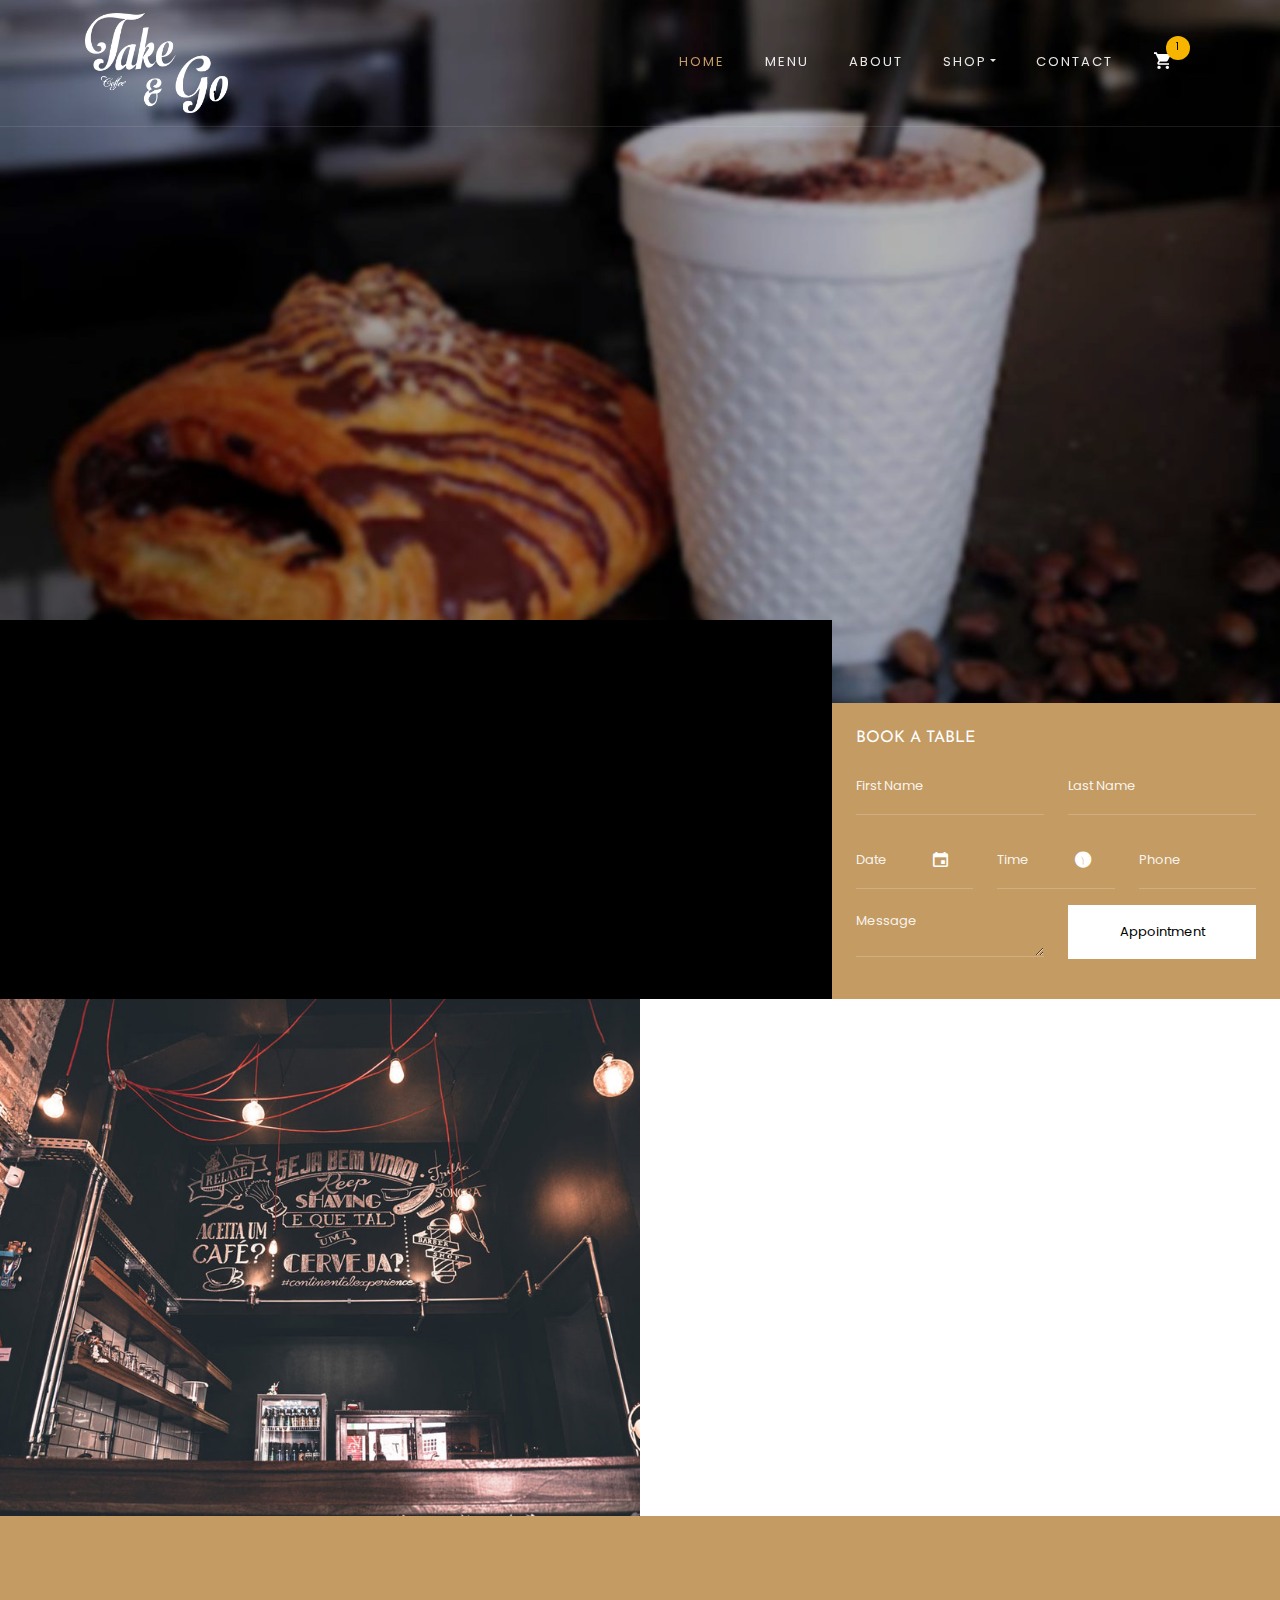
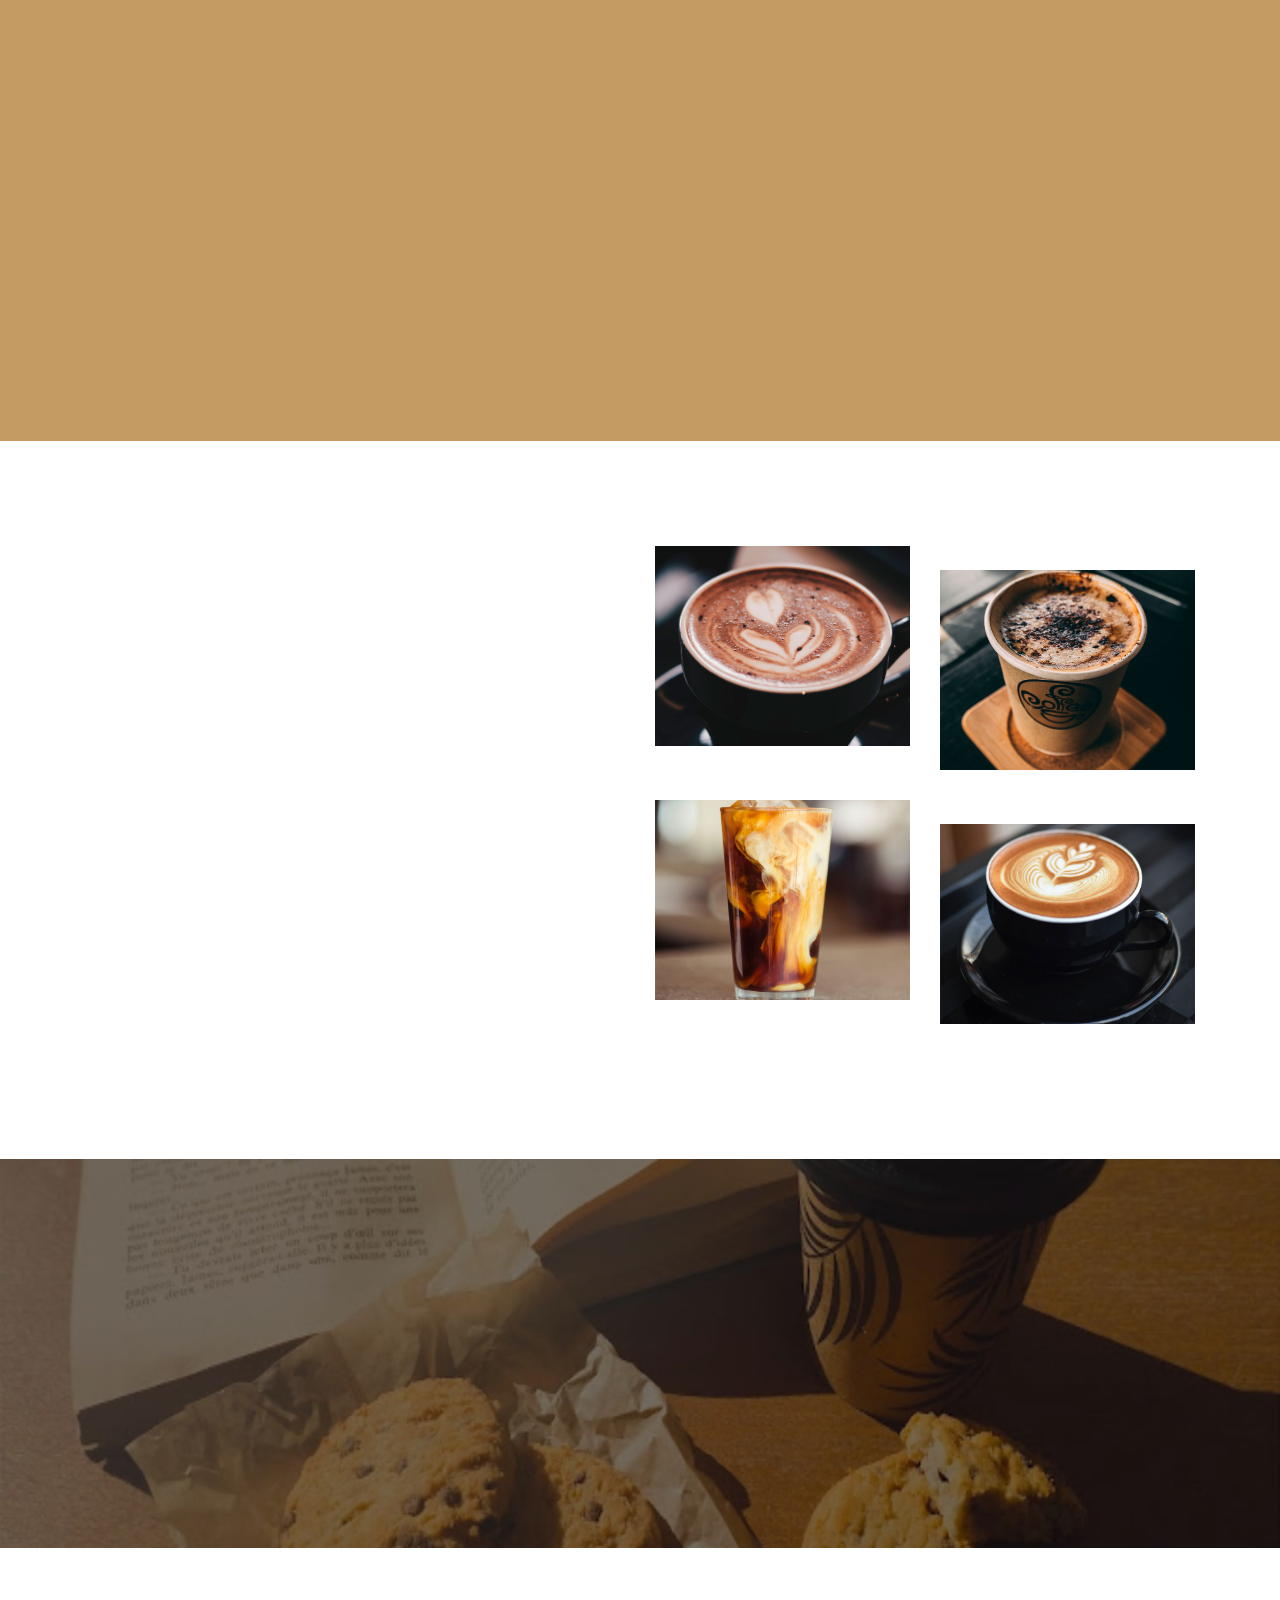
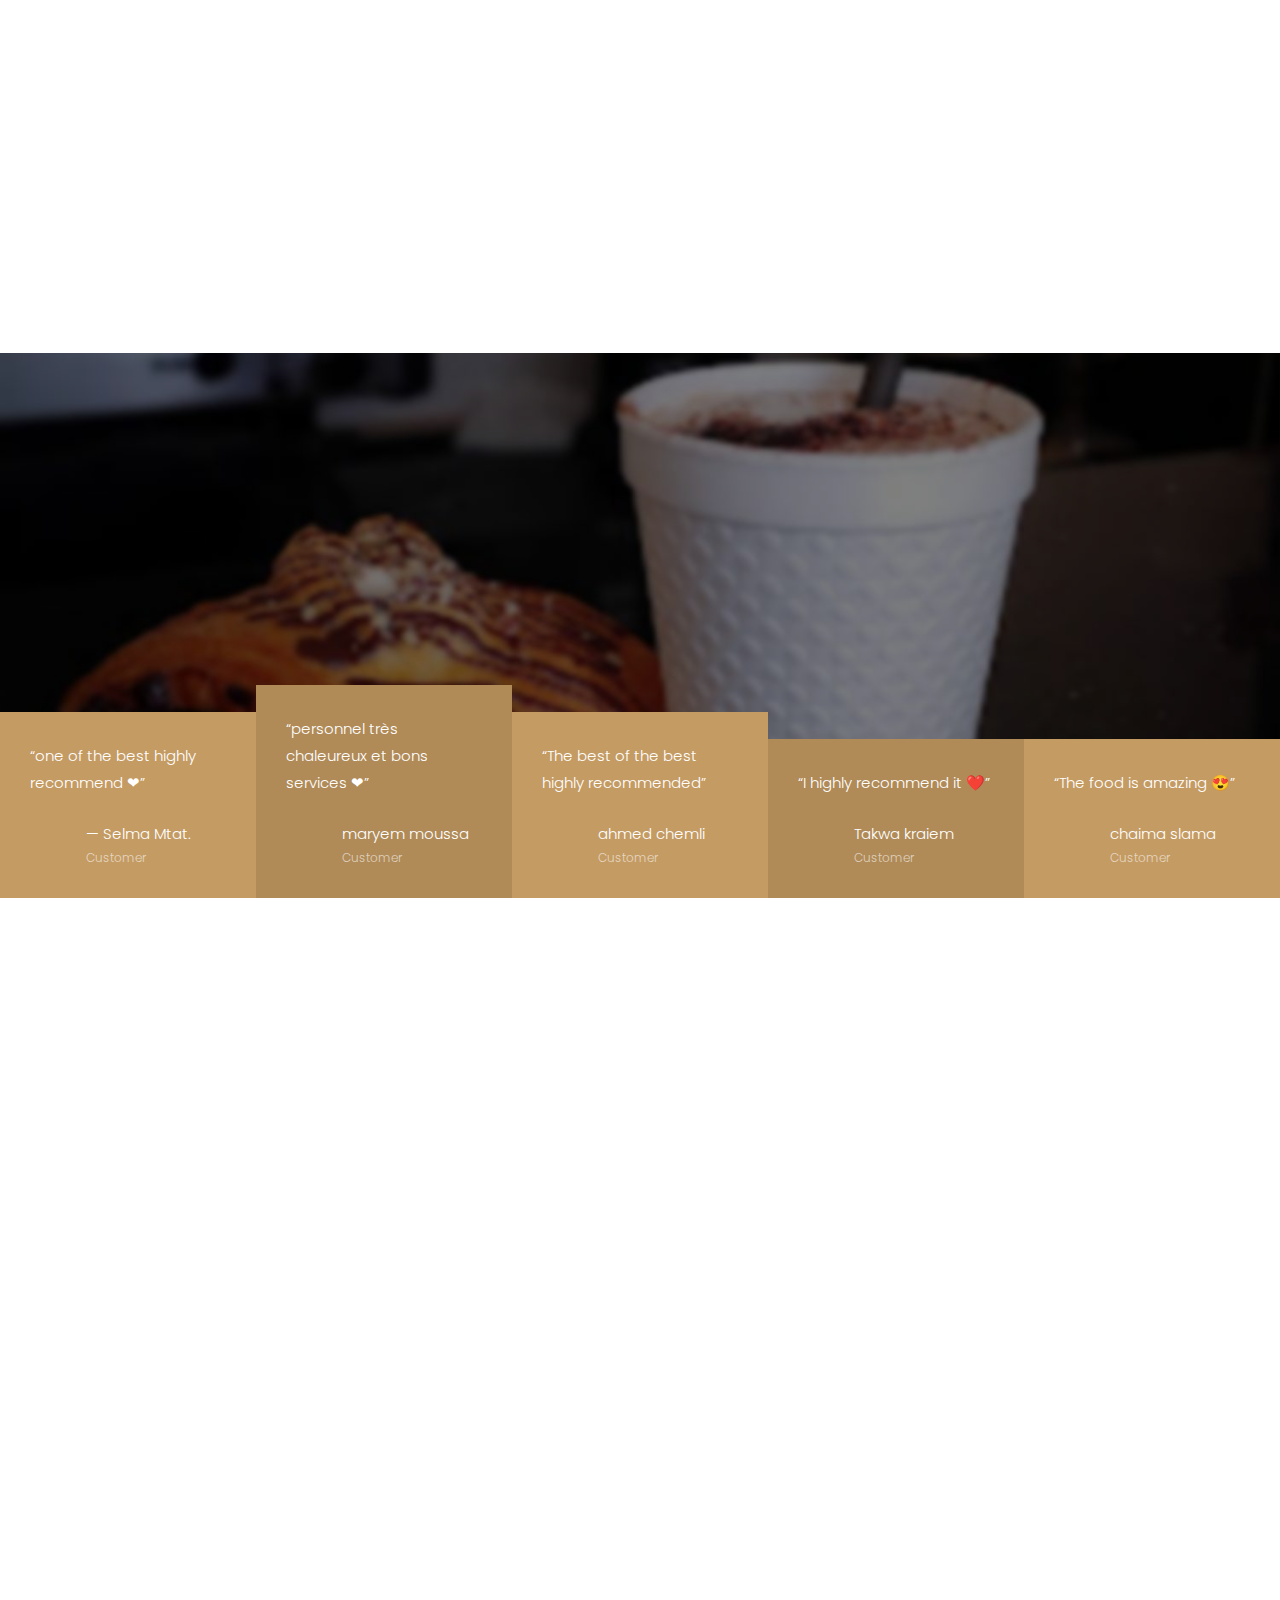
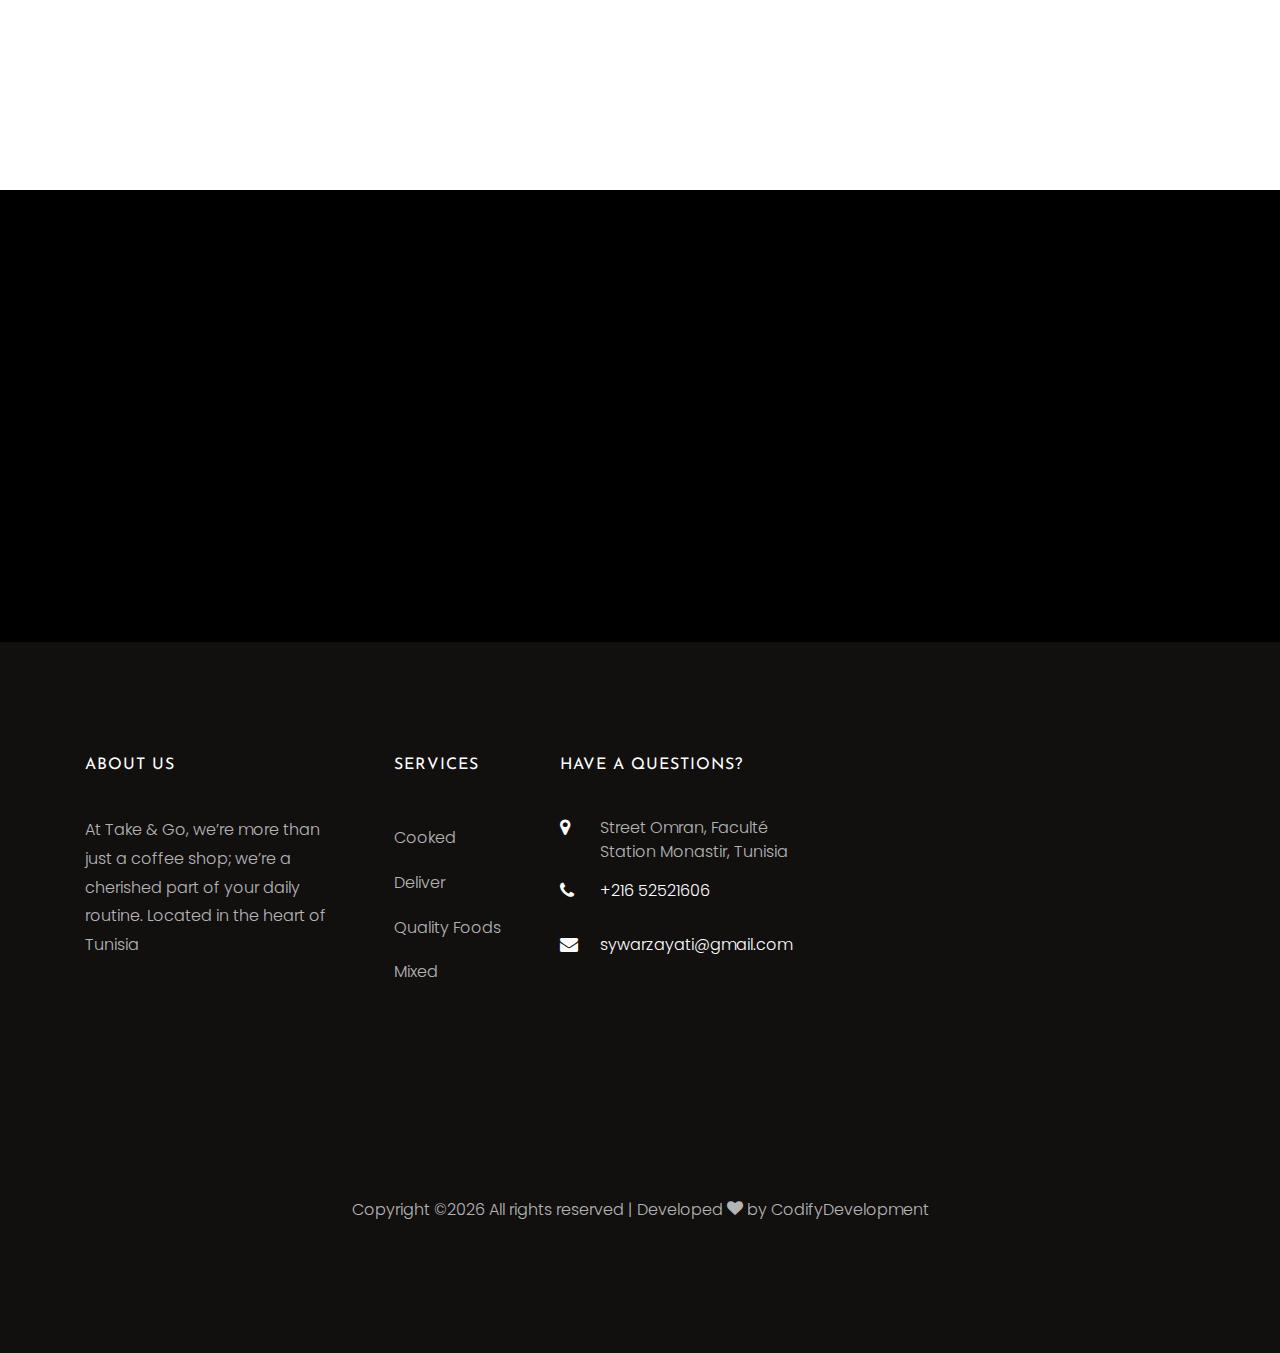
==== index.html @ bceebc06 "Update index.html" ====
<!DOCTYPE html>
<html lang="en">
  <head>
    <title>Take & Go</title>
    <meta charset="utf-8">
    <meta name="viewport" content="width=device-width, initial-scale=1, shrink-to-fit=no">
    
    <link href="https://fonts.googleapis.com/css?family=Poppins:300,400,500,600,700" rel="stylesheet">
    <link href="https://fonts.googleapis.com/css?family=Josefin+Sans:400,700" rel="stylesheet">
    <link href="https://fonts.googleapis.com/css?family=Great+Vibes" rel="stylesheet">

    <link rel="stylesheet" href="css/open-iconic-bootstrap.min.css">
    <link rel="stylesheet" href="css/animate.css">
    
    <link rel="stylesheet" href="css/owl.carousel.min.css">
    <link rel="stylesheet" href="css/owl.theme.default.min.css">
    <link rel="stylesheet" href="css/magnific-popup.css">

    <link rel="stylesheet" href="css/aos.css">

    <link rel="stylesheet" href="css/ionicons.min.css">

    <link rel="stylesheet" href="css/bootstrap-datepicker.css">
    <link rel="stylesheet" href="css/jquery.timepicker.css">

    
    <link rel="stylesheet" href="css/flaticon.css">
    <link rel="stylesheet" href="css/icomoon.css">
    <link rel="stylesheet" href="css/style.css">
  </head>
  <body>
  	<nav class="navbar navbar-expand-lg navbar-dark ftco_navbar bg-dark ftco-navbar-light" id="ftco-navbar">
	    <div class="container">
			<a class="navbar-brand" href="index.html">
				<img src="./images/logotranswhite.png" alt="" class="logo-img">
			</a>	
	      <button class="navbar-toggler" type="button" data-toggle="collapse" data-target="#ftco-nav" aria-controls="ftco-nav" aria-expanded="false" aria-label="Toggle navigation">
	        <span class="oi oi-menu"></span> Menu
	      </button>
	      <div class="collapse navbar-collapse" id="ftco-nav">
	        <ul class="navbar-nav ml-auto">
	          <li class="nav-item active"><a href="index.html" class="nav-link">Home</a></li>
	          <li class="nav-item"><a href="menu.html" class="nav-link">Menu</a></li>
	          <li class="nav-item"><a href="about.html" class="nav-link">About</a></li>
	          <li class="nav-item dropdown">
              <a class="nav-link dropdown-toggle" href="room.html" id="dropdown04" data-toggle="dropdown" aria-haspopup="true" aria-expanded="false">Shop</a>
              <div class="dropdown-menu" aria-labelledby="dropdown04">

              </div>
            </li>
	          <li class="nav-item"><a href="contact.html" class="nav-link">Contact</a></li>
	          <li class="nav-item cart"><a href="cart.html" class="nav-link"><span class="icon icon-shopping_cart"></span><span class="bag d-flex justify-content-center align-items-center"><small>1</small></span></a></li>
	        </ul>
	      </div>
		  </div>
	  </nav>
    <!-- END nav -->

    <section class="home-slider owl-carousel">
      <div class="slider-item" style="background-image: url(images/bg_1.jpg);">
      	<div class="overlay"></div>
        <div class="container">
          <div class="row slider-text justify-content-center align-items-center" data-scrollax-parent="true">

            <div class="col-md-8 col-sm-12 text-center ftco-animate">
            	<span class="subheading">Welcome</span>
              <h1 class="mb-4">The Best Coffee Testing Experience</h1>
              <p class="mb-4 mb-md-5">Welcome to Take & Go!

</p>
              <p><a href="#" class="btn btn-primary p-3 px-xl-4 py-xl-3">Order Now</a> <a href="/menu.html" class="btn btn-white btn-outline-white p-3 px-xl-4 py-xl-3">View Menu</a></p>
            </div>

          </div>
        </div>
      </div>

      <div class="slider-item" style="background-image: url(images/bg_2.jpg);">
      	<div class="overlay"></div>
        <div class="container">
          <div class="row slider-text justify-content-center align-items-center" data-scrollax-parent="true">

            <div class="col-md-8 col-sm-12 text-center ftco-animate">
            	<span class="subheading">Welcome</span>
              <h1 class="mb-4">Amazing Taste &amp; Beautiful Place</h1>
              <p class="mb-4 mb-md-5">Welcome to Take & Go!

</p>
<p><a href="#" class="btn btn-primary p-3 px-xl-4 py-xl-3">Order Now</a> <a href="/menu.html" class="btn btn-white btn-outline-white p-3 px-xl-4 py-xl-3">View Menu</a></p>
</div>

          </div>
        </div>
      </div>

      <div class="slider-item" style="background-image: url(images/bg_3.jpg);">
      	<div class="overlay"></div>
        <div class="container">
          <div class="row slider-text justify-content-center align-items-center" data-scrollax-parent="true">

            <div class="col-md-8 col-sm-12 text-center ftco-animate">
            	<span class="subheading">Welcome</span>
              <h1 class="mb-4">Creamy Hot and Ready to Serve</h1>
              <p class="mb-4 mb-md-5">Welcome to Take & Go!

</p>
<p><a href="#" class="btn btn-primary p-3 px-xl-4 py-xl-3">Order Now</a> <a href="/menu.html" class="btn btn-white btn-outline-white p-3 px-xl-4 py-xl-3">View Menu</a></p>
</div>

          </div>
        </div>
      </div>
    </section>

    <section class="ftco-intro">
    	<div class="container-wrap">
    		<div class="wrap d-md-flex align-items-xl-end">
	    		<div class="info">
	    			<div class="row no-gutters">
	    				<div class="col-md-4 d-flex ftco-animate">
	    					<div class="icon"><span class="icon-phone"></span></div>
	    					<div class="text">
	    						<h3>000 (216) 52521606</h3>
	    						<p>At Take & Go, we take pride in serving exceptional coffee crafted with care and precision. Our menu features a diverse range of coffee options, each designed to offer a unique and satisfying experience</p>
	    					</div>
	    				</div>
	    				<div class="col-md-4 d-flex ftco-animate">
	    					<div class="icon"><span class="icon-my_location"></span></div>
	    					<div class="text">
	    						<h3>Cité Omrane Monastir</h3>
	    						<p>	Street omran, Station Metro "Faculté", Monastir</p>
	    					</div>
	    				</div>
	    				<div class="col-md-4 d-flex ftco-animate">
	    					<div class="icon"><span class="icon-clock-o"></span></div>
	    					<div class="text">
	    						<h3>Open Monday-Friday</h3>
	    						<p>8:00am - 9:00pm</p>
	    					</div>
	    				</div>
	    			</div>
	    		</div>
	    		<div class="book p-4">
	    			<h3>Book a Table</h3>
	    			<form action="#" class="appointment-form">
	    				<div class="d-md-flex">
		    				<div class="form-group">
		    					<input type="text" class="form-control" placeholder="First Name">
		    				</div>
		    				<div class="form-group ml-md-4">
		    					<input type="text" class="form-control" placeholder="Last Name">
		    				</div>
	    				</div>
	    				<div class="d-md-flex">
		    				<div class="form-group">
		    					<div class="input-wrap">
		            		<div class="icon"><span class="ion-md-calendar"></span></div>
		            		<input type="text" class="form-control appointment_date" placeholder="Date">
	            		</div>
		    				</div>
		    				<div class="form-group ml-md-4">
		    					<div class="input-wrap">
		            		<div class="icon"><span class="ion-ios-clock"></span></div>
		            		<input type="text" class="form-control appointment_time" placeholder="Time">
	            		</div>
		    				</div>
		    				<div class="form-group ml-md-4">
		    					<input type="text" class="form-control" placeholder="Phone">
		    				</div>
	    				</div>
	    				<div class="d-md-flex">
	    					<div class="form-group">
		              <textarea name="" id="" cols="30" rows="2" class="form-control" placeholder="Message"></textarea>
		            </div>
		            <div class="form-group ml-md-4">
		              <input type="submit" value="Appointment" class="btn btn-white py-3 px-4">
		            </div>
	    				</div>
	    			</form>
	    		</div>
    		</div>
    	</div>
    </section>

    <section class="ftco-about d-md-flex">
    	<div class="one-half img" style="background-image: url(images/about.jpg);"></div>
    	<div class="one-half ftco-animate">
    		<div class="overlap">
	        <div class="heading-section ftco-animate ">
	        	<span class="subheading">Discover</span>
	          <h2 class="mb-4">Us</h2>
	        </div>
	        <div>
	  				<p>At Take & Go, we believe that great coffee should be accessible and convenient. Our passion for quality and community drives us to source the best beans and serve them with a smile. Come in and experience our friendly atmosphere and exceptional brews.</p>
	  			</div>
  			</div>
    	</div>
    </section>

    <section class="ftco-section ftco-services">
    	<div class="container">
    		<div class="row">
          <div class="col-md-4 ftco-animate">
            <div class="media d-block text-center block-6 services">
              <div class="icon d-flex justify-content-center align-items-center mb-5">
              	<span class="flaticon-choices"></span>
              </div>
              <div class="media-body">
                <h3 class="heading">Easy to Order</h3>
                <p>Even the all-powerful Pointing has no control about the blind texts it is an almost unorthographic.</p>
              </div>
            </div>      
          </div>
          <div class="col-md-4 ftco-animate">
            <div class="media d-block text-center block-6 services">
              <div class="icon d-flex justify-content-center align-items-center mb-5">
              	<span class="flaticon-delivery-truck"></span>
              </div>
              <div class="media-body">
                <h3 class="heading">Fastest Delivery</h3>
                <p>Even the all-powerful Pointing has no control about the blind texts it is an almost unorthographic.</p>
              </div>
            </div>      
          </div>
          <div class="col-md-4 ftco-animate">
            <div class="media d-block text-center block-6 services">
              <div class="icon d-flex justify-content-center align-items-center mb-5">
              	<span class="flaticon-coffee-bean"></span></div>
              <div class="media-body">
                <h3 class="heading">Quality Coffee</h3>
                <p>Even the all-powerful Pointing has no control about the blind texts it is an almost unorthographic.</p>
              </div>
            </div>    
          </div>
        </div>
    	</div>
    </section>

    <section class="ftco-section">
    	<div class="container">
    		<div class="row align-items-center">
    			<div class="col-md-6 pr-md-5">
    				<div class="heading-section text-md-right ftco-animate">
	          	<span class="subheading">Discover</span>
	            <h2 class="mb-4">Our Menu</h2>
	            <p class="mb-4">At Take & Go, we’re more than just a coffee shop; we’re a cherished part of your daily routine. Located in the heart of Tunisia


 Separated they live in Bookmarksgrove right at the coast of the Semantics, a large language ocean.</p>
	            <p><a href="/menu.html" class="btn btn-primary btn-outline-primary px-4 py-3">View Full Menu</a></p>
	          </div>
    			</div>
    			<div class="col-md-6">
    				<div class="row">
    					<div class="col-md-6">
    						<div class="menu-entry">
		    					<a href="#" class="img" style="background-image: url(images/menu-1.jpg);"></a>
		    				</div>
    					</div>
    					<div class="col-md-6">
    						<div class="menu-entry mt-lg-4">
		    					<a href="#" class="img" style="background-image: url(images/menu-2.jpg);"></a>
		    				</div>
    					</div>
    					<div class="col-md-6">
    						<div class="menu-entry">
		    					<a href="#" class="img" style="background-image: url(images/menu-3.jpg);"></a>
		    				</div>
    					</div>
    					<div class="col-md-6">
    						<div class="menu-entry mt-lg-4">
		    					<a href="#" class="img" style="background-image: url(images/menu-4.jpg);"></a>
		    				</div>
    					</div>
    				</div>
    			</div>
    		</div>
    	</div>
    </section>

    <section class="ftco-counter ftco-bg-dark img" id="section-counter" style="background-image: url(images/bg_2.jpg);" data-stellar-background-ratio="0.5">
			<div class="overlay"></div>
      <div class="container">
        <div class="row justify-content-center">
        	<div class="col-md-10">
        		<div class="row">
		          <div class="col-md-6 col-lg-3 d-flex justify-content-center counter-wrap ftco-animate">
		            <div class="block-18 text-center">
		              <div class="text">
		              </div>
		            </div>
		          </div>
		          <div class="col-md-6 col-lg-3 d-flex justify-content-center counter-wrap ftco-animate">
		            <div class="block-18 text-center">
		              <div class="text">
		              	<div class="icon"><span class="flaticon-coffee-cup"></span></div>
		              	<strong class="number" data-number="60">0</strong>
		              	<span>Seconds To Get a Coffee</span>
		              </div>
		            </div>
		          </div>
		          <div class="col-md-6 col-lg-3 d-flex justify-content-center counter-wrap ftco-animate">
		            <div class="block-18 text-center">
		              <div class="text">
		              	<div class="icon"><span class="flaticon-coffee-cup"></span></div>
		              	<strong class="number" data-number="10567">0</strong>
		              	<span>Happy Customer</span>
		              </div>
		            </div>
		          </div>
		          <div class="col-md-6 col-lg-3 d-flex justify-content-center counter-wrap ftco-animate">
		            <div class="block-18 text-center">
		              <div class="text">
		              	<div class="icon"><span class="flaticon-coffee-cup"></span></div>
		              	<strong class="number" data-number="3">0</strong>
		              	<span>Staff</span>
		              </div>
		            </div>
		          </div>
		        </div>
		      </div>
        </div>
      </div>
    </section>

    <section class="ftco-gallery">
    	<div class="container-wrap">
    		<div class="row no-gutters">
					<div class="col-md-3 ftco-animate">
						<a href="gallery.html" class="gallery img d-flex align-items-center" style="background-image: url(images/gallery-1.jpg);">
							<div class="icon mb-4 d-flex align-items-center justify-content-center">
    						<span class="icon-search"></span>
    					</div>
						</a>
					</div>
					<div class="col-md-3 ftco-animate">
						<a href="gallery.html" class="gallery img d-flex align-items-center" style="background-image: url(images/gallery-2.jpg);">
							<div class="icon mb-4 d-flex align-items-center justify-content-center">
    						<span class="icon-search"></span>
    					</div>
						</a>
					</div>
					<div class="col-md-3 ftco-animate">
						<a href="gallery.html" class="gallery img d-flex align-items-center" style="background-image: url(images/gallery-3.jpg);">
							<div class="icon mb-4 d-flex align-items-center justify-content-center">
    						<span class="icon-search"></span>
    					</div>
						</a>
					</div>
					<div class="col-md-3 ftco-animate">
						<a href="gallery.html" class="gallery img d-flex align-items-center" style="background-image: url(images/gallery-4.jpg);">
							<div class="icon mb-4 d-flex align-items-center justify-content-center">
    						<span class="icon-search"></span>
    					</div>
						</a>
					</div>
        </div>
    	</div>
    </section>

		<section class="ftco-menu">

	<section class="ftco-section img" id="ftco-testimony" style="background-image: url(images/bg_1.jpg);"  data-stellar-background-ratio="0.5">
    	<div class="overlay"></div>
	    <div class="container">
	      <div class="row justify-content-center mb-5">
	        <div class="col-md-7 heading-section text-center ftco-animate">
	        	<span class="subheading">Testimony</span>
	          <h2 class="mb-4">Customers Says</h2>
	          <p>The coffee at Take & Go is exceptional! Each cup is perfectly brewed, and the staff is always welcoming. It’s my go-to spot for a caffeine fix!</p>
	        </div>
	      </div>
	    </div>
	    <div class="container-wrap">
	      <div class="row d-flex no-gutters">
	        <div class="col-lg align-self-sm-end">
	          <div class="testimony">
	             <blockquote>
	                <p>&ldquo;one of the best highly recommend ❤&rdquo;</p>
	              </blockquote>
	              <div class="author d-flex mt-4">
	                <div class="image mr-3 align-self-center">
	                  <img src="https://lh3.googleusercontent.com/a-/ALV-UjVOvsaEKnR-rPVZDVL4Ou2WY8kCwM6GanSGfwqcV1qsby0rh5Gtpw=w60-h60-p-rp-mo-br100" alt="">
	                </div>
	                <div class="name align-self-center">— Selma Mtat.<span class="position">Customer</span></div>
	              </div>
	          </div>
	        </div>
	        <div class="col-lg align-self-sm-end">
	          <div class="testimony overlay">
	             <blockquote>
	                <p>&ldquo;personnel très chaleureux et bons services ❤&rdquo;</p>
	              </blockquote>
	              <div class="author d-flex mt-4">
	                <div class="image mr-3 align-self-center">
	                  <img src="https://lh3.googleusercontent.com/a-/ALV-UjUK2YAyBLKqlzKz-MDIDzJsCss97Nzesb4JNiF2NYLfkRSV7rL4=w60-h60-p-rp-mo-br100" alt="">
	                </div>
	                <div class="name align-self-center">maryem moussa <span class="position">Customer</span></div>
	              </div>
	          </div>
	        </div>
	        <div class="col-lg align-self-sm-end">
	          <div class="testimony">
	             <blockquote>
	                <p>&ldquo;The best of the best highly recommended&rdquo;</p>
	              </blockquote>
	              <div class="author d-flex mt-4">
	                <div class="image mr-3 align-self-center">
	                  <img src="https://lh3.googleusercontent.com/a-/ALV-UjV4XYna0L-zemyAXrPA8pcFOrRibcla25ZNG0Tk2dyM1Vb6Y3k=w60-h60-p-rp-mo-br100" alt="">
	                </div>
	                <div class="name align-self-center">ahmed chemli<span class="position">Customer</span></div>
	              </div>
	          </div>
	        </div>
	        <div class="col-lg align-self-sm-end">
	          <div class="testimony overlay">
	             <blockquote>
	                <p>&ldquo;I highly recommend it ❤️&rdquo;</p>
	              </blockquote>
	              <div class="author d-flex mt-4">
	                <div class="image mr-3 align-self-center">
	                  <img src="https://lh3.googleusercontent.com/a-/ALV-UjX-1DSHTTGXtCH1rcNtGO2Xg0oEE6U3tSUKeAdx8LkMgXoYvC2W=w60-h60-p-rp-mo-br100" alt="">
	                </div>
	                <div class="name align-self-center">Takwa kraiem <span class="position">Customer</span></div>
	              </div>
	          </div>
	        </div>
	        <div class="col-lg align-self-sm-end">
	          <div class="testimony">
	            <blockquote>
	              <p>&ldquo;The food is amazing 😍&rdquo;</p>
	            </blockquote>
	            <div class="author d-flex mt-4">
	              <div class="image mr-3 align-self-center">
	                <img src="https://lh3.googleusercontent.com/a-/ALV-UjV9XXTg5dv4AvuJqJxwUIFEwc4Pfyr7_bODBEUj1VHX8Rl91qcs=s64-c-rp-mo-br100" alt="">
	              </div>
	              <div class="name align-self-center">chaima slama<span class="position">Customer</span></div>
	            </div>
	          </div>
	        </div>
	      </div>
	    </div>
	  </section>

    <section class="ftco-section">
      <div class="container">
        <div class="row justify-content-center mb-5 pb-3">
          <div class="col-md-7 heading-section ftco-animate text-center">
            <h2 class="mb-4">Recent from blog</h2>
            <p>At Take & Go, we’re more than just a coffee shop; we’re a cherished part of your daily routine. Located in the heart of Tunisia


</p>
          </div>
        </div>
        <div class="row d-flex">
          <div class="col-md-4 d-flex ftco-animate">
          	<div class="blog-entry align-self-stretch">
              <a href="blog-single.html" class="block-20" style="background-image: url('images/image_1.jpg');">
              </a>
              <div class="text py-4 d-block">
              	<div class="meta">
                  <div><a href="#">Sept 10, 2018</a></div>
                  <div><a href="#">Admin</a></div>
                  <div><a href="#" class="meta-chat"><span class="icon-chat"></span> 3</a></div>
                </div>
                <h3 class="heading mt-2"><a href="#">The Delicious Pizza</a></h3>
                <p>Welcome to Take & Go!

</p>
              </div>
            </div>
          </div>
          <div class="col-md-4 d-flex ftco-animate">
          	<div class="blog-entry align-self-stretch">
              <a href="blog-single.html" class="block-20" style="background-image: url('images/image_2.jpg');">
              </a>
              <div class="text py-4 d-block">
              	<div class="meta">
                  <div><a href="#">Sept 10, 2018</a></div>
                  <div><a href="#">Admin</a></div>
                  <div><a href="#" class="meta-chat"><span class="icon-chat"></span> 3</a></div>
                </div>
                <h3 class="heading mt-2"><a href="#">The Delicious Pizza</a></h3>
                <p>Welcome to Take & Go!

</p>
              </div>
            </div>
          </div>
          <div class="col-md-4 d-flex ftco-animate">
          	<div class="blog-entry align-self-stretch">
              <a href="blog-single.html" class="block-20" style="background-image: url('images/image_3.jpg');">
              </a>
              <div class="text py-4 d-block">
              	<div class="meta">
                  <div><a href="#">Sept 10, 2018</a></div>
                  <div><a href="#">Admin</a></div>
                  <div><a href="#" class="meta-chat"><span class="icon-chat"></span> 3</a></div>
                </div>
                <h3 class="heading mt-2"><a href="#">The Delicious Pizza</a></h3>
                <p>Welcome to Take & Go!

</p>
              </div>
            </div>
          </div>
        </div>
      </div>
    </section>

		
		<section class="ftco-appointment">
			<div class="overlay"></div>
    	<div class="container-wrap">
    		<div class="row no-gutters d-md-flex align-items-center">
    			<div class="col-md-6 d-flex align-self-stretch">
    				<div id="map"></div>
    			</div>
	    		<div class="col-md-6 appointment ftco-animate">
	    			<h3 class="mb-3">Book a Table</h3>
	    			<form action="#" class="appointment-form">
	    				<div class="d-md-flex">
		    				<div class="form-group">
		    					<input type="text" class="form-control" placeholder="First Name">
		    				</div>
		    				<div class="form-group ml-md-4">
		    					<input type="text" class="form-control" placeholder="Last Name">
		    				</div>
	    				</div>
	    				<div class="d-md-flex">
		    				<div class="form-group">
		    					<div class="input-wrap">
		            		<div class="icon"><span class="ion-md-calendar"></span></div>
		            		<input type="text" class="form-control appointment_date" placeholder="Date">
	            		</div>
		    				</div>
		    				<div class="form-group ml-md-4">
		    					<div class="input-wrap">
		            		<div class="icon"><span class="ion-ios-clock"></span></div>
		            		<input type="text" class="form-control appointment_time" placeholder="Time">
	            		</div>
		    				</div>
		    				<div class="form-group ml-md-4">
		    					<input type="text" class="form-control" placeholder="Phone">
		    				</div>
	    				</div>
	    				<div class="d-md-flex">
	    					<div class="form-group">
		              <textarea name="" id="" cols="30" rows="2" class="form-control" placeholder="Message"></textarea>
		            </div>
		            <div class="form-group ml-md-4">
		              <input type="submit" value="Appointment" class="btn btn-primary py-3 px-4">
		            </div>
	    				</div>
	    			</form>
	    		</div>    			
    		</div>
    	</div>
    </section>

    <footer class="ftco-footer ftco-section img">
    	<div class="overlay"></div>
      <div class="container">
        <div class="row mb-5">
          <div class="col-lg-3 col-md-6 mb-5 mb-md-5">
            <div class="ftco-footer-widget mb-4">
              <h2 class="ftco-heading-2">About Us</h2>
              <p>At Take & Go, we’re more than just a coffee shop; we’re a cherished part of your daily routine. Located in the heart of Tunisia


</p>
              <ul class="ftco-footer-social list-unstyled float-md-left float-lft mt-5">
                <li class="ftco-animate"><a href="#"><span class="icon-twitter"></span></a></li>
                <li class="ftco-animate"><a href="#"><span class="icon-facebook"></span></a></li>
                <li class="ftco-animate"><a href="#"><span class="icon-instagram"></span></a></li>
              </ul>
            </div>
          </div>
          <div class="col-lg-2 col-md-6 mb-5 mb-md-5">
             <div class="ftco-footer-widget mb-4 ml-md-4">
              <h2 class="ftco-heading-2">Services</h2>
              <ul class="list-unstyled">
                <li><a href="#" class="py-2 d-block">Cooked</a></li>
                <li><a href="#" class="py-2 d-block">Deliver</a></li>
                <li><a href="#" class="py-2 d-block">Quality Foods</a></li>
                <li><a href="#" class="py-2 d-block">Mixed</a></li>
              </ul>
            </div>
          </div>
          <div class="col-lg-3 col-md-6 mb-5 mb-md-5">
            <div class="ftco-footer-widget mb-4">
            	<h2 class="ftco-heading-2">Have a Questions?</h2>
            	<div class="block-23 mb-3">
	              <ul>
	                <li><span class="icon icon-map-marker"></span><span class="text">Street Omran, Faculté Station Monastir, Tunisia</span></li>
	                <li><a href="#"><span class="icon icon-phone"></span><span class="text">+216 52521606</span></a></li>
	                <li><a href="#"><span class="icon icon-envelope"></span><span class="text">sywarzayati@gmail.com</span></a></li>
	              </ul>
	            </div>
            </div>
          </div>
        </div>
        <div class="row">
          <div class="col-md-12 text-center">

            <p><!-- Link back to Colorlib can't be removed. Template is licensed under CC BY 3.0. -->
  Copyright &copy;<script>document.write(new Date().getFullYear());</script> All rights reserved | Developed <i class="icon-heart" aria-hidden="true"></i> by <a href="https://codify.flesk.tn" target="_blank">CodifyDevelopment</a>
  <!-- Link back to Colorlib can't be removed. Template is licensed under CC BY 3.0. --></p>
          </div>
        </div>
      </div>
    </footer>
    
  

  <!-- loader -->
  <div id="ftco-loader" class="show fullscreen"><svg class="circular" width="48px" height="48px"><circle class="path-bg" cx="24" cy="24" r="22" fill="none" stroke-width="4" stroke="#eeeeee"/><circle class="path" cx="24" cy="24" r="22" fill="none" stroke-width="4" stroke-miterlimit="10" stroke="#F96D00"/></svg></div>


  <script src="js/jquery.min.js"></script>
  <script src="js/jquery-migrate-3.0.1.min.js"></script>
  <script src="js/popper.min.js"></script>
  <script src="js/bootstrap.min.js"></script>
  <script src="js/jquery.easing.1.3.js"></script>
  <script src="js/jquery.waypoints.min.js"></script>
  <script src="js/jquery.stellar.min.js"></script>
  <script src="js/owl.carousel.min.js"></script>
  <script src="js/jquery.magnific-popup.min.js"></script>
  <script src="js/aos.js"></script>
  <script src="js/jquery.animateNumber.min.js"></script>
  <script src="js/bootstrap-datepicker.js"></script>
  <script src="js/jquery.timepicker.min.js"></script>
  <script src="js/scrollax.min.js"></script>
  <script src="https://maps.googleapis.com/maps/api/js?key=AIzaSyBVWaKrjvy3MaE7SQ74_uJiULgl1JY0H2s&sensor=false"></script>
  <script src="js/google-map.js"></script>
  <script src="js/main.js"></script>
    
  </body>
</html>
---- css/flaticon.css ----
/*
  	Flaticon icon font: Flaticon
  	Creation date: 27/09/2018 06:27
  	*/
  	
@font-face {
  font-family: "Flaticon";
  src: url("../fonts/flaticon/font/Flaticon.eot");
  src: url("../fonts/flaticon/font/Flaticon.eot?#iefix") format("embedded-opentype"),
       url("../fonts/flaticon/font/Flaticon.woff") format("woff"),
       url("../fonts/flaticon/font/Flaticon.ttf") format("truetype"),
       url("../fonts/flaticon/font/Flaticon.svg#Flaticon") format("svg");
  font-weight: normal;
  font-style: normal;
}

@media screen and (-webkit-min-device-pixel-ratio:0) {
  @font-face {
    font-family: "Flaticon";
    src: url("../fonts/flaticon/font/Flaticon.svg#Flaticon") format("svg");
  }
}

[class^="flaticon-"]:before, [class*=" flaticon-"]:before,
[class^="flaticon-"]:after, [class*=" flaticon-"]:after {   
  font-family: Flaticon;
  font-style: normal;
  font-weight: normal;
  font-variant: normal;
  text-transform: none;
  line-height: 1;

  /* Better Font Rendering =========== */
  -webkit-font-smoothing: antialiased;
  -moz-osx-font-smoothing: grayscale;
}

.flaticon-coffee-cup:before { content: "\f100"; }
.flaticon-choices:before { content: "\f101"; }
.flaticon-coffee-bean:before { content: "\f102"; }
.flaticon-delivery-truck:before { content: "\f103"; }
---- css/icomoon.css ----
@font-face {
  font-family: 'icomoon';
  src:  url('../fonts/icomoon/icomoon.eot?6tt51o');
  src:  url('../fonts/icomoon/icomoon.eot?6tt51o#iefix') format('embedded-opentype'),
    url('../fonts/icomoon/icomoon.ttf?6tt51o') format('truetype'),
    url('../fonts/icomoon/icomoon.woff?6tt51o') format('woff'),
    url('../fonts/icomoon/icomoon.svg?6tt51o#icomoon') format('svg');
  font-weight: normal;
  font-style: normal;
}

[class^="icon-"], [class*=" icon-"] {
  /* use !important to prevent issues with browser extensions that change fonts */
  font-family: 'icomoon' !important;
  speak: none;
  font-style: normal;
  font-weight: normal;
  font-variant: normal;
  text-transform: none;
  line-height: 1;

  /* Better Font Rendering =========== */
  -webkit-font-smoothing: antialiased;
  -moz-osx-font-smoothing: grayscale;
}

.icon-asterisk:before {
  content: "\f069";
}
.icon-plus:before {
  content: "\f067";
}
.icon-question:before {
  content: "\f128";
}
.icon-minus:before {
  content: "\f068";
}
.icon-glass:before {
  content: "\f000";
}
.icon-music:before {
  content: "\f001";
}
.icon-search:before {
  content: "\f002";
}
.icon-envelope-o:before {
  content: "\f003";
}
.icon-heart:before {
  content: "\f004";
}
.icon-star:before {
  content: "\f005";
}
.icon-star-o:before {
  content: "\f006";
}
.icon-user:before {
  content: "\f007";
}
.icon-film:before {
  content: "\f008";
}
.icon-th-large:before {
  content: "\f009";
}
.icon-th:before {
  content: "\f00a";
}
.icon-th-list:before {
  content: "\f00b";
}
.icon-check:before {
  content: "\f00c";
}
.icon-close:before {
  content: "\f00d";
}
.icon-remove:before {
  content: "\f00d";
}
.icon-times:before {
  content: "\f00d";
}
.icon-search-plus:before {
  content: "\f00e";
}
.icon-search-minus:before {
  content: "\f010";
}
.icon-power-off:before {
  content: "\f011";
}
.icon-signal:before {
  content: "\f012";
}
.icon-cog:before {
  content: "\f013";
}
.icon-gear:before {
  content: "\f013";
}
.icon-trash-o:before {
  content: "\f014";
}
.icon-home:before {
  content: "\f015";
}
.icon-file-o:before {
  content: "\f016";
}
.icon-clock-o:before {
  content: "\f017";
}
.icon-road:before {
  content: "\f018";
}
.icon-download:before {
  content: "\f019";
}
.icon-arrow-circle-o-down:before {
  content: "\f01a";
}
.icon-arrow-circle-o-up:before {
  content: "\f01b";
}
.icon-inbox:before {
  content: "\f01c";
}
.icon-play-circle-o:before {
  content: "\f01d";
}
.icon-repeat:before {
  content: "\f01e";
}
.icon-rotate-right:before {
  content: "\f01e";
}
.icon-refresh:before {
  content: "\f021";
}
.icon-list-alt:before {
  content: "\f022";
}
.icon-lock:before {
  content: "\f023";
}
.icon-flag:before {
  content: "\f024";
}
.icon-headphones:before {
  content: "\f025";
}
.icon-volume-off:before {
  content: "\f026";
}
.icon-volume-down:before {
  content: "\f027";
}
.icon-volume-up:before {
  content: "\f028";
}
.icon-qrcode:before {
  content: "\f029";
}
.icon-barcode:before {
  content: "\f02a";
}
.icon-tag:before {
  content: "\f02b";
}
.icon-tags:before {
  content: "\f02c";
}
.icon-book:before {
  content: "\f02d";
}
.icon-bookmark:before {
  content: "\f02e";
}
.icon-print:before {
  content: "\f02f";
}
.icon-camera:before {
  content: "\f030";
}
.icon-font:before {
  content: "\f031";
}
.icon-bold:before {
  content: "\f032";
}
.icon-italic:before {
  content: "\f033";
}
.icon-text-height:before {
  content: "\f034";
}
.icon-text-width:before {
  content: "\f035";
}
.icon-align-left:before {
  content: "\f036";
}
.icon-align-center:before {
  content: "\f037";
}
.icon-align-right:before {
  content: "\f038";
}
.icon-align-justify:before {
  content: "\f039";
}
.icon-list:before {
  content: "\f03a";
}
.icon-dedent:before {
  content: "\f03b";
}
.icon-outdent:before {
  content: "\f03b";
}
.icon-indent:before {
  content: "\f03c";
}
.icon-video-camera:before {
  content: "\f03d";
}
.icon-image:before {
  content: "\f03e";
}
.icon-photo:before {
  content: "\f03e";
}
.icon-picture-o:before {
  content: "\f03e";
}
.icon-pencil:before {
  content: "\f040";
}
.icon-map-marker:before {
  content: "\f041";
}
.icon-adjust:before {
  content: "\f042";
}
.icon-tint:before {
  content: "\f043";
}
.icon-edit:before {
  content: "\f044";
}
.icon-pencil-square-o:before {
  content: "\f044";
}
.icon-share-square-o:before {
  content: "\f045";
}
.icon-check-square-o:before {
  content: "\f046";
}
.icon-arrows:before {
  content: "\f047";
}
.icon-step-backward:before {
  content: "\f048";
}
.icon-fast-backward:before {
  content: "\f049";
}
.icon-backward:before {
  content: "\f04a";
}
.icon-play:before {
  content: "\f04b";
}
.icon-pause:before {
  content: "\f04c";
}
.icon-stop:before {
  content: "\f04d";
}
.icon-forward:before {
  content: "\f04e";
}
.icon-fast-forward:before {
  content: "\f050";
}
.icon-step-forward:before {
  content: "\f051";
}
.icon-eject:before {
  content: "\f052";
}
.icon-chevron-left:before {
  content: "\f053";
}
.icon-chevron-right:before {
  content: "\f054";
}
.icon-plus-circle:before {
  content: "\f055";
}
.icon-minus-circle:before {
  content: "\f056";
}
.icon-times-circle:before {
  content: "\f057";
}
.icon-check-circle:before {
  content: "\f058";
}
.icon-question-circle:before {
  content: "\f059";
}
.icon-info-circle:before {
  content: "\f05a";
}
.icon-crosshairs:before {
  content: "\f05b";
}
.icon-times-circle-o:before {
  content: "\f05c";
}
.icon-check-circle-o:before {
  content: "\f05d";
}
.icon-ban:before {
  content: "\f05e";
}
.icon-arrow-left:before {
  content: "\f060";
}
.icon-arrow-right:before {
  content: "\f061";
}
.icon-arrow-up:before {
  content: "\f062";
}
.icon-arrow-down:before {
  content: "\f063";
}
.icon-mail-forward:before {
  content: "\f064";
}
.icon-share:before {
  content: "\f064";
}
.icon-expand:before {
  content: "\f065";
}
.icon-compress:before {
  content: "\f066";
}
.icon-exclamation-circle:before {
  content: "\f06a";
}
.icon-gift:before {
  content: "\f06b";
}
.icon-leaf:before {
  content: "\f06c";
}
.icon-fire:before {
  content: "\f06d";
}
.icon-eye:before {
  content: "\f06e";
}
.icon-eye-slash:before {
  content: "\f070";
}
.icon-exclamation-triangle:before {
  content: "\f071";
}
.icon-warning:before {
  content: "\f071";
}
.icon-plane:before {
  content: "\f072";
}
.icon-calendar:before {
  content: "\f073";
}
.icon-random:before {
  content: "\f074";
}
.icon-comment:before {
  content: "\f075";
}
.icon-magnet:before {
  content: "\f076";
}
.icon-chevron-up:before {
  content: "\f077";
}
.icon-chevron-down:before {
  content: "\f078";
}
.icon-retweet:before {
  content: "\f079";
}
.icon-shopping-cart:before {
  content: "\f07a";
}
.icon-folder:before {
  content: "\f07b";
}
.icon-folder-open:before {
  content: "\f07c";
}
.icon-arrows-v:before {
  content: "\f07d";
}
.icon-arrows-h:before {
  content: "\f07e";
}
.icon-bar-chart:before {
  content: "\f080";
}
.icon-bar-chart-o:before {
  content: "\f080";
}
.icon-twitter-square:before {
  content: "\f081";
}
.icon-facebook-square:before {
  content: "\f082";
}
.icon-camera-retro:before {
  content: "\f083";
}
.icon-key:before {
  content: "\f084";
}
.icon-cogs:before {
  content: "\f085";
}
.icon-gears:before {
  content: "\f085";
}
.icon-comments:before {
  content: "\f086";
}
.icon-thumbs-o-up:before {
  content: "\f087";
}
.icon-thumbs-o-down:before {
  content: "\f088";
}
.icon-star-half:before {
  content: "\f089";
}
.icon-heart-o:before {
  content: "\f08a";
}
.icon-sign-out:before {
  content: "\f08b";
}
.icon-linkedin-square:before {
  content: "\f08c";
}
.icon-thumb-tack:before {
  content: "\f08d";
}
.icon-external-link:before {
  content: "\f08e";
}
.icon-sign-in:before {
  content: "\f090";
}
.icon-trophy:before {
  content: "\f091";
}
.icon-github-square:before {
  content: "\f092";
}
.icon-upload:before {
  content: "\f093";
}
.icon-lemon-o:before {
  content: "\f094";
}
.icon-phone:before {
  content: "\f095";
}
.icon-square-o:before {
  content: "\f096";
}
.icon-bookmark-o:before {
  content: "\f097";
}
.icon-phone-square:before {
  content: "\f098";
}
.icon-twitter:before {
  content: "\f099";
}
.icon-facebook:before {
  content: "\f09a";
}
.icon-facebook-f:before {
  content: "\f09a";
}
.icon-github:before {
  content: "\f09b";
}
.icon-unlock:before {
  content: "\f09c";
}
.icon-credit-card:before {
  content: "\f09d";
}
.icon-feed:before {
  content: "\f09e";
}
.icon-rss:before {
  content: "\f09e";
}
.icon-hdd-o:before {
  content: "\f0a0";
}
.icon-bullhorn:before {
  content: "\f0a1";
}
.icon-bell-o:before {
  content: "\f0a2";
}
.icon-certificate:before {
  content: "\f0a3";
}
.icon-hand-o-right:before {
  content: "\f0a4";
}
.icon-hand-o-left:before {
  content: "\f0a5";
}
.icon-hand-o-up:before {
  content: "\f0a6";
}
.icon-hand-o-down:before {
  content: "\f0a7";
}
.icon-arrow-circle-left:before {
  content: "\f0a8";
}
.icon-arrow-circle-right:before {
  content: "\f0a9";
}
.icon-arrow-circle-up:before {
  content: "\f0aa";
}
.icon-arrow-circle-down:before {
  content: "\f0ab";
}
.icon-globe:before {
  content: "\f0ac";
}
.icon-wrench:before {
  content: "\f0ad";
}
.icon-tasks:before {
  content: "\f0ae";
}
.icon-filter:before {
  content: "\f0b0";
}
.icon-briefcase:before {
  content: "\f0b1";
}
.icon-arrows-alt:before {
  content: "\f0b2";
}
.icon-group:before {
  content: "\f0c0";
}
.icon-users:before {
  content: "\f0c0";
}
.icon-chain:before {
  content: "\f0c1";
}
.icon-link:before {
  content: "\f0c1";
}
.icon-cloud:before {
  content: "\f0c2";
}
.icon-flask:before {
  content: "\f0c3";
}
.icon-cut:before {
  content: "\f0c4";
}
.icon-scissors:before {
  content: "\f0c4";
}
.icon-copy:before {
  content: "\f0c5";
}
.icon-files-o:before {
  content: "\f0c5";
}
.icon-paperclip:before {
  content: "\f0c6";
}
.icon-floppy-o:before {
  content: "\f0c7";
}
.icon-save:before {
  content: "\f0c7";
}
.icon-square:before {
  content: "\f0c8";
}
.icon-bars:before {
  content: "\f0c9";
}
.icon-navicon:before {
  content: "\f0c9";
}
.icon-reorder:before {
  content: "\f0c9";
}
.icon-list-ul:before {
  content: "\f0ca";
}
.icon-list-ol:before {
  content: "\f0cb";
}
.icon-strikethrough:before {
  content: "\f0cc";
}
.icon-underline:before {
  content: "\f0cd";
}
.icon-table:before {
  content: "\f0ce";
}
.icon-magic:before {
  content: "\f0d0";
}
.icon-truck:before {
  content: "\f0d1";
}
.icon-pinterest:before {
  content: "\f0d2";
}
.icon-pinterest-square:before {
  content: "\f0d3";
}
.icon-google-plus-square:before {
  content: "\f0d4";
}
.icon-google-plus:before {
  content: "\f0d5";
}
.icon-money:before {
  content: "\f0d6";
}
.icon-caret-down:before {
  content: "\f0d7";
}
.icon-caret-up:before {
  content: "\f0d8";
}
.icon-caret-left:before {
  content: "\f0d9";
}
.icon-caret-right:before {
  content: "\f0da";
}
.icon-columns:before {
  content: "\f0db";
}
.icon-sort:before {
  content: "\f0dc";
}
.icon-unsorted:before {
  content: "\f0dc";
}
.icon-sort-desc:before {
  content: "\f0dd";
}
.icon-sort-down:before {
  content: "\f0dd";
}
.icon-sort-asc:before {
  content: "\f0de";
}
.icon-sort-up:before {
  content: "\f0de";
}
.icon-envelope:before {
  content: "\f0e0";
}
.icon-linkedin:before {
  content: "\f0e1";
}
.icon-rotate-left:before {
  content: "\f0e2";
}
.icon-undo:before {
  content: "\f0e2";
}
.icon-gavel:before {
  content: "\f0e3";
}
.icon-legal:before {
  content: "\f0e3";
}
.icon-dashboard:before {
  content: "\f0e4";
}
.icon-tachometer:before {
  content: "\f0e4";
}
.icon-comment-o:before {
  content: "\f0e5";
}
.icon-comments-o:before {
  content: "\f0e6";
}
.icon-bolt:before {
  content: "\f0e7";
}
.icon-flash:before {
  content: "\f0e7";
}
.icon-sitemap:before {
  content: "\f0e8";
}
.icon-umbrella:before {
  content: "\f0e9";
}
.icon-clipboard:before {
  content: "\f0ea";
}
.icon-paste:before {
  content: "\f0ea";
}
.icon-lightbulb-o:before {
  content: "\f0eb";
}
.icon-exchange:before {
  content: "\f0ec";
}
.icon-cloud-download:before {
  content: "\f0ed";
}
.icon-cloud-upload:before {
  content: "\f0ee";
}
.icon-user-md:before {
  content: "\f0f0";
}
.icon-stethoscope:before {
  content: "\f0f1";
}
.icon-suitcase:before {
  content: "\f0f2";
}
.icon-bell:before {
  content: "\f0f3";
}
.icon-coffee:before {
  content: "\f0f4";
}
.icon-cutlery:before {
  content: "\f0f5";
}
.icon-file-text-o:before {
  content: "\f0f6";
}
.icon-building-o:before {
  content: "\f0f7";
}
.icon-hospital-o:before {
  content: "\f0f8";
}
.icon-ambulance:before {
  content: "\f0f9";
}
.icon-medkit:before {
  content: "\f0fa";
}
.icon-fighter-jet:before {
  content: "\f0fb";
}
.icon-beer:before {
  content: "\f0fc";
}
.icon-h-square:before {
  content: "\f0fd";
}
.icon-plus-square:before {
  content: "\f0fe";
}
.icon-angle-double-left:before {
  content: "\f100";
}
.icon-angle-double-right:before {
  content: "\f101";
}
.icon-angle-double-up:before {
  content: "\f102";
}
.icon-angle-double-down:before {
  content: "\f103";
}
.icon-angle-left:before {
  content: "\f104";
}
.icon-angle-right:before {
  content: "\f105";
}
.icon-angle-up:before {
  content: "\f106";
}
.icon-angle-down:before {
  content: "\f107";
}
.icon-desktop:before {
  content: "\f108";
}
.icon-laptop:before {
  content: "\f109";
}
.icon-tablet:before {
  content: "\f10a";
}
.icon-mobile:before {
  content: "\f10b";
}
.icon-mobile-phone:before {
  content: "\f10b";
}
.icon-circle-o:before {
  content: "\f10c";
}
.icon-quote-left:before {
  content: "\f10d";
}
.icon-quote-right:before {
  content: "\f10e";
}
.icon-spinner:before {
  content: "\f110";
}
.icon-circle:before {
  content: "\f111";
}
.icon-mail-reply:before {
  content: "\f112";
}
.icon-reply:before {
  content: "\f112";
}
.icon-github-alt:before {
  content: "\f113";
}
.icon-folder-o:before {
  content: "\f114";
}
.icon-folder-open-o:before {
  content: "\f115";
}
.icon-smile-o:before {
  content: "\f118";
}
.icon-frown-o:before {
  content: "\f119";
}
.icon-meh-o:before {
  content: "\f11a";
}
.icon-gamepad:before {
  content: "\f11b";
}
.icon-keyboard-o:before {
  content: "\f11c";
}
.icon-flag-o:before {
  content: "\f11d";
}
.icon-flag-checkered:before {
  content: "\f11e";
}
.icon-terminal:before {
  content: "\f120";
}
.icon-code:before {
  content: "\f121";
}
.icon-mail-reply-all:before {
  content: "\f122";
}
.icon-reply-all:before {
  content: "\f122";
}
.icon-star-half-empty:before {
  content: "\f123";
}
.icon-star-half-full:before {
  content: "\f123";
}
.icon-star-half-o:before {
  content: "\f123";
}
.icon-location-arrow:before {
  content: "\f124";
}
.icon-crop:before {
  content: "\f125";
}
.icon-code-fork:before {
  content: "\f126";
}
.icon-chain-broken:before {
  content: "\f127";
}
.icon-unlink:before {
  content: "\f127";
}
.icon-info:before {
  content: "\f129";
}
.icon-exclamation:before {
  content: "\f12a";
}
.icon-superscript:before {
  content: "\f12b";
}
.icon-subscript:before {
  content: "\f12c";
}
.icon-eraser:before {
  content: "\f12d";
}
.icon-puzzle-piece:before {
  content: "\f12e";
}
.icon-microphone:before {
  content: "\f130";
}
.icon-microphone-slash:before {
  content: "\f131";
}
.icon-shield:before {
  content: "\f132";
}
.icon-calendar-o:before {
  content: "\f133";
}
.icon-fire-extinguisher:before {
  content: "\f134";
}
.icon-rocket:before {
  content: "\f135";
}
.icon-maxcdn:before {
  content: "\f136";
}
.icon-chevron-circle-left:before {
  content: "\f137";
}
.icon-chevron-circle-right:before {
  content: "\f138";
}
.icon-chevron-circle-up:before {
  content: "\f139";
}
.icon-chevron-circle-down:before {
  content: "\f13a";
}
.icon-html5:before {
  content: "\f13b";
}
.icon-css3:before {
  content: "\f13c";
}
.icon-anchor:before {
  content: "\f13d";
}
.icon-unlock-alt:before {
  content: "\f13e";
}
.icon-bullseye:before {
  content: "\f140";
}
.icon-ellipsis-h:before {
  content: "\f141";
}
.icon-ellipsis-v:before {
  content: "\f142";
}
.icon-rss-square:before {
  content: "\f143";
}
.icon-play-circle:before {
  content: "\f144";
}
.icon-ticket:before {
  content: "\f145";
}
.icon-minus-square:before {
  content: "\f146";
}
.icon-minus-square-o:before {
  content: "\f147";
}
.icon-level-up:before {
  content: "\f148";
}
.icon-level-down:before {
  content: "\f149";
}
.icon-check-square:before {
  content: "\f14a";
}
.icon-pencil-square:before {
  content: "\f14b";
}
.icon-external-link-square:before {
  content: "\f14c";
}
.icon-share-square:before {
  content: "\f14d";
}
.icon-compass:before {
  content: "\f14e";
}
.icon-caret-square-o-down:before {
  content: "\f150";
}
.icon-toggle-down:before {
  content: "\f150";
}
.icon-caret-square-o-up:before {
  content: "\f151";
}
.icon-toggle-up:before {
  content: "\f151";
}
.icon-caret-square-o-right:before {
  content: "\f152";
}
.icon-toggle-right:before {
  content: "\f152";
}
.icon-eur:before {
  content: "\f153";
}
.icon-euro:before {
  content: "\f153";
}
.icon-gbp:before {
  content: "\f154";
}
.icon-dollar:before {
  content: "\f155";
}
.icon-usd:before {
  content: "\f155";
}
.icon-inr:before {
  content: "\f156";
}
.icon-rupee:before {
  content: "\f156";
}
.icon-cny:before {
  content: "\f157";
}
.icon-jpy:before {
  content: "\f157";
}
.icon-rmb:before {
  content: "\f157";
}
.icon-yen:before {
  content: "\f157";
}
.icon-rouble:before {
  content: "\f158";
}
.icon-rub:before {
  content: "\f158";
}
.icon-ruble:before {
  content: "\f158";
}
.icon-krw:before {
  content: "\f159";
}
.icon-won:before {
  content: "\f159";
}
.icon-bitcoin:before {
  content: "\f15a";
}
.icon-btc:before {
  content: "\f15a";
}
.icon-file:before {
  content: "\f15b";
}
.icon-file-text:before {
  content: "\f15c";
}
.icon-sort-alpha-asc:before {
  content: "\f15d";
}
.icon-sort-alpha-desc:before {
  content: "\f15e";
}
.icon-sort-amount-asc:before {
  content: "\f160";
}
.icon-sort-amount-desc:before {
  content: "\f161";
}
.icon-sort-numeric-asc:before {
  content: "\f162";
}
.icon-sort-numeric-desc:before {
  content: "\f163";
}
.icon-thumbs-up:before {
  content: "\f164";
}
.icon-thumbs-down:before {
  content: "\f165";
}
.icon-youtube-square:before {
  content: "\f166";
}
.icon-youtube:before {
  content: "\f167";
}
.icon-xing:before {
  content: "\f168";
}
.icon-xing-square:before {
  content: "\f169";
}
.icon-youtube-play:before {
  content: "\f16a";
}
.icon-dropbox:before {
  content: "\f16b";
}
.icon-stack-overflow:before {
  content: "\f16c";
}
.icon-instagram:before {
  content: "\f16d";
}
.icon-flickr:before {
  content: "\f16e";
}
.icon-adn:before {
  content: "\f170";
}
.icon-bitbucket:before {
  content: "\f171";
}
.icon-bitbucket-square:before {
  content: "\f172";
}
.icon-tumblr:before {
  content: "\f173";
}
.icon-tumblr-square:before {
  content: "\f174";
}
.icon-long-arrow-down:before {
  content: "\f175";
}
.icon-long-arrow-up:before {
  content: "\f176";
}
.icon-long-arrow-left:before {
  content: "\f177";
}
.icon-long-arrow-right:before {
  content: "\f178";
}
.icon-apple:before {
  content: "\f179";
}
.icon-windows:before {
  content: "\f17a";
}
.icon-android:before {
  content: "\f17b";
}
.icon-linux:before {
  content: "\f17c";
}
.icon-dribbble:before {
  content: "\f17d";
}
.icon-skype:before {
  content: "\f17e";
}
.icon-foursquare:before {
  content: "\f180";
}
.icon-trello:before {
  content: "\f181";
}
.icon-female:before {
  content: "\f182";
}
.icon-male:before {
  content: "\f183";
}
.icon-gittip:before {
  content: "\f184";
}
.icon-gratipay:before {
  content: "\f184";
}
.icon-sun-o:before {
  content: "\f185";
}
.icon-moon-o:before {
  content: "\f186";
}
.icon-archive:before {
  content: "\f187";
}
.icon-bug:before {
  content: "\f188";
}
.icon-vk:before {
  content: "\f189";
}
.icon-weibo:before {
  content: "\f18a";
}
.icon-renren:before {
  content: "\f18b";
}
.icon-pagelines:before {
  content: "\f18c";
}
.icon-stack-exchange:before {
  content: "\f18d";
}
.icon-arrow-circle-o-right:before {
  content: "\f18e";
}
.icon-arrow-circle-o-left:before {
  content: "\f190";
}
.icon-caret-square-o-left:before {
  content: "\f191";
}
.icon-toggle-left:before {
  content: "\f191";
}
.icon-dot-circle-o:before {
  content: "\f192";
}
.icon-wheelchair:before {
  content: "\f193";
}
.icon-vimeo-square:before {
  content: "\f194";
}
.icon-try:before {
  content: "\f195";
}
.icon-turkish-lira:before {
  content: "\f195";
}
.icon-plus-square-o:before {
  content: "\f196";
}
.icon-space-shuttle:before {
  content: "\f197";
}
.icon-slack:before {
  content: "\f198";
}
.icon-envelope-square:before {
  content: "\f199";
}
.icon-wordpress:before {
  content: "\f19a";
}
.icon-openid:before {
  content: "\f19b";
}
.icon-bank:before {
  content: "\f19c";
}
.icon-institution:before {
  content: "\f19c";
}
.icon-university:before {
  content: "\f19c";
}
.icon-graduation-cap:before {
  content: "\f19d";
}
.icon-mortar-board:before {
  content: "\f19d";
}
.icon-yahoo:before {
  content: "\f19e";
}
.icon-google:before {
  content: "\f1a0";
}
.icon-reddit:before {
  content: "\f1a1";
}
.icon-reddit-square:before {
  content: "\f1a2";
}
.icon-stumbleupon-circle:before {
  content: "\f1a3";
}
.icon-stumbleupon:before {
  content: "\f1a4";
}
.icon-delicious:before {
  content: "\f1a5";
}
.icon-digg:before {
  content: "\f1a6";
}
.icon-pied-piper-pp:before {
  content: "\f1a7";
}
.icon-pied-piper-alt:before {
  content: "\f1a8";
}
.icon-drupal:before {
  content: "\f1a9";
}
.icon-joomla:before {
  content: "\f1aa";
}
.icon-language:before {
  content: "\f1ab";
}
.icon-fax:before {
  content: "\f1ac";
}
.icon-building:before {
  content: "\f1ad";
}
.icon-child:before {
  content: "\f1ae";
}
.icon-paw:before {
  content: "\f1b0";
}
.icon-spoon:before {
  content: "\f1b1";
}
.icon-cube:before {
  content: "\f1b2";
}
.icon-cubes:before {
  content: "\f1b3";
}
.icon-behance:before {
  content: "\f1b4";
}
.icon-behance-square:before {
  content: "\f1b5";
}
.icon-steam:before {
  content: "\f1b6";
}
.icon-steam-square:before {
  content: "\f1b7";
}
.icon-recycle:before {
  content: "\f1b8";
}
.icon-automobile:before {
  content: "\f1b9";
}
.icon-car:before {
  content: "\f1b9";
}
.icon-cab:before {
  content: "\f1ba";
}
.icon-taxi:before {
  content: "\f1ba";
}
.icon-tree:before {
  content: "\f1bb";
}
.icon-spotify:before {
  content: "\f1bc";
}
.icon-deviantart:before {
  content: "\f1bd";
}
.icon-soundcloud:before {
  content: "\f1be";
}
.icon-database:before {
  content: "\f1c0";
}
.icon-file-pdf-o:before {
  content: "\f1c1";
}
.icon-file-word-o:before {
  content: "\f1c2";
}
.icon-file-excel-o:before {
  content: "\f1c3";
}
.icon-file-powerpoint-o:before {
  content: "\f1c4";
}
.icon-file-image-o:before {
  content: "\f1c5";
}
.icon-file-photo-o:before {
  content: "\f1c5";
}
.icon-file-picture-o:before {
  content: "\f1c5";
}
.icon-file-archive-o:before {
  content: "\f1c6";
}
.icon-file-zip-o:before {
  content: "\f1c6";
}
.icon-file-audio-o:before {
  content: "\f1c7";
}
.icon-file-sound-o:before {
  content: "\f1c7";
}
.icon-file-movie-o:before {
  content: "\f1c8";
}
.icon-file-video-o:before {
  content: "\f1c8";
}
.icon-file-code-o:before {
  content: "\f1c9";
}
.icon-vine:before {
  content: "\f1ca";
}
.icon-codepen:before {
  content: "\f1cb";
}
.icon-jsfiddle:before {
  content: "\f1cc";
}
.icon-life-bouy:before {
  content: "\f1cd";
}
.icon-life-buoy:before {
  content: "\f1cd";
}
.icon-life-ring:before {
  content: "\f1cd";
}
.icon-life-saver:before {
  content: "\f1cd";
}
.icon-support:before {
  content: "\f1cd";
}
.icon-circle-o-notch:before {
  content: "\f1ce";
}
.icon-ra:before {
  content: "\f1d0";
}
.icon-rebel:before {
  content: "\f1d0";
}
.icon-resistance:before {
  content: "\f1d0";
}
.icon-empire:before {
  content: "\f1d1";
}
.icon-ge:before {
  content: "\f1d1";
}
.icon-git-square:before {
  content: "\f1d2";
}
.icon-git:before {
  content: "\f1d3";
}
.icon-hacker-news:before {
  content: "\f1d4";
}
.icon-y-combinator-square:before {
  content: "\f1d4";
}
.icon-yc-square:before {
  content: "\f1d4";
}
.icon-tencent-weibo:before {
  content: "\f1d5";
}
.icon-qq:before {
  content: "\f1d6";
}
.icon-wechat:before {
  content: "\f1d7";
}
.icon-weixin:before {
  content: "\f1d7";
}
.icon-paper-plane:before {
  content: "\f1d8";
}
.icon-send:before {
  content: "\f1d8";
}
.icon-paper-plane-o:before {
  content: "\f1d9";
}
.icon-send-o:before {
  content: "\f1d9";
}
.icon-history:before {
  content: "\f1da";
}
.icon-circle-thin:before {
  content: "\f1db";
}
.icon-header:before {
  content: "\f1dc";
}
.icon-paragraph:before {
  content: "\f1dd";
}
.icon-sliders:before {
  content: "\f1de";
}
.icon-share-alt:before {
  content: "\f1e0";
}
.icon-share-alt-square:before {
  content: "\f1e1";
}
.icon-bomb:before {
  content: "\f1e2";
}
.icon-futbol-o:before {
  content: "\f1e3";
}
.icon-soccer-ball-o:before {
  content: "\f1e3";
}
.icon-tty:before {
  content: "\f1e4";
}
.icon-binoculars:before {
  content: "\f1e5";
}
.icon-plug:before {
  content: "\f1e6";
}
.icon-slideshare:before {
  content: "\f1e7";
}
.icon-twitch:before {
  content: "\f1e8";
}
.icon-yelp:before {
  content: "\f1e9";
}
.icon-newspaper-o:before {
  content: "\f1ea";
}
.icon-wifi:before {
  content: "\f1eb";
}
.icon-calculator:before {
  content: "\f1ec";
}
.icon-paypal:before {
  content: "\f1ed";
}
.icon-google-wallet:before {
  content: "\f1ee";
}
.icon-cc-visa:before {
  content: "\f1f0";
}
.icon-cc-mastercard:before {
  content: "\f1f1";
}
.icon-cc-discover:before {
  content: "\f1f2";
}
.icon-cc-amex:before {
  content: "\f1f3";
}
.icon-cc-paypal:before {
  content: "\f1f4";
}
.icon-cc-stripe:before {
  content: "\f1f5";
}
.icon-bell-slash:before {
  content: "\f1f6";
}
.icon-bell-slash-o:before {
  content: "\f1f7";
}
.icon-trash:before {
  content: "\f1f8";
}
.icon-copyright:before {
  content: "\f1f9";
}
.icon-at:before {
  content: "\f1fa";
}
.icon-eyedropper:before {
  content: "\f1fb";
}
.icon-paint-brush:before {
  content: "\f1fc";
}
.icon-birthday-cake:before {
  content: "\f1fd";
}
.icon-area-chart:before {
  content: "\f1fe";
}
.icon-pie-chart:before {
  content: "\f200";
}
.icon-line-chart:before {
  content: "\f201";
}
.icon-lastfm:before {
  content: "\f202";
}
.icon-lastfm-square:before {
  content: "\f203";
}
.icon-toggle-off:before {
  content: "\f204";
}
.icon-toggle-on:before {
  content: "\f205";
}
.icon-bicycle:before {
  content: "\f206";
}
.icon-bus:before {
  content: "\f207";
}
.icon-ioxhost:before {
  content: "\f208";
}
.icon-angellist:before {
  content: "\f209";
}
.icon-cc:before {
  content: "\f20a";
}
.icon-ils:before {
  content: "\f20b";
}
.icon-shekel:before {
  content: "\f20b";
}
.icon-sheqel:before {
  content: "\f20b";
}
.icon-meanpath:before {
  content: "\f20c";
}
.icon-buysellads:before {
  content: "\f20d";
}
.icon-connectdevelop:before {
  content: "\f20e";
}
.icon-dashcube:before {
  content: "\f210";
}
.icon-forumbee:before {
  content: "\f211";
}
.icon-leanpub:before {
  content: "\f212";
}
.icon-sellsy:before {
  content: "\f213";
}
.icon-shirtsinbulk:before {
  content: "\f214";
}
.icon-simplybuilt:before {
  content: "\f215";
}
.icon-skyatlas:before {
  content: "\f216";
}
.icon-cart-plus:before {
  content: "\f217";
}
.icon-cart-arrow-down:before {
  content: "\f218";
}
.icon-diamond:before {
  content: "\f219";
}
.icon-ship:before {
  content: "\f21a";
}
.icon-user-secret:before {
  content: "\f21b";
}
.icon-motorcycle:before {
  content: "\f21c";
}
.icon-street-view:before {
  content: "\f21d";
}
.icon-heartbeat:before {
  content: "\f21e";
}
.icon-venus:before {
  content: "\f221";
}
.icon-mars:before {
  content: "\f222";
}
.icon-mercury:before {
  content: "\f223";
}
.icon-intersex:before {
  content: "\f224";
}
.icon-transgender:before {
  content: "\f224";
}
.icon-transgender-alt:before {
  content: "\f225";
}
.icon-venus-double:before {
  content: "\f226";
}
.icon-mars-double:before {
  content: "\f227";
}
.icon-venus-mars:before {
  content: "\f228";
}
.icon-mars-stroke:before {
  content: "\f229";
}
.icon-mars-stroke-v:before {
  content: "\f22a";
}
.icon-mars-stroke-h:before {
  content: "\f22b";
}
.icon-neuter:before {
  content: "\f22c";
}
.icon-genderless:before {
  content: "\f22d";
}
.icon-facebook-official:before {
  content: "\f230";
}
.icon-pinterest-p:before {
  content: "\f231";
}
.icon-whatsapp:before {
  content: "\f232";
}
.icon-server:before {
  content: "\f233";
}
.icon-user-plus:before {
  content: "\f234";
}
.icon-user-times:before {
  content: "\f235";
}
.icon-bed:before {
  content: "\f236";
}
.icon-hotel:before {
  content: "\f236";
}
.icon-viacoin:before {
  content: "\f237";
}
.icon-train:before {
  content: "\f238";
}
.icon-subway:before {
  content: "\f239";
}
.icon-medium:before {
  content: "\f23a";
}
.icon-y-combinator:before {
  content: "\f23b";
}
.icon-yc:before {
  content: "\f23b";
}
.icon-optin-monster:before {
  content: "\f23c";
}
.icon-opencart:before {
  content: "\f23d";
}
.icon-expeditedssl:before {
  content: "\f23e";
}
.icon-battery:before {
  content: "\f240";
}
.icon-battery-4:before {
  content: "\f240";
}
.icon-battery-full:before {
  content: "\f240";
}
.icon-battery-3:before {
  content: "\f241";
}
.icon-battery-three-quarters:before {
  content: "\f241";
}
.icon-battery-2:before {
  content: "\f242";
}
.icon-battery-half:before {
  content: "\f242";
}
.icon-battery-1:before {
  content: "\f243";
}
.icon-battery-quarter:before {
  content: "\f243";
}
.icon-battery-0:before {
  content: "\f244";
}
.icon-battery-empty:before {
  content: "\f244";
}
.icon-mouse-pointer:before {
  content: "\f245";
}
.icon-i-cursor:before {
  content: "\f246";
}
.icon-object-group:before {
  content: "\f247";
}
.icon-object-ungroup:before {
  content: "\f248";
}
.icon-sticky-note:before {
  content: "\f249";
}
.icon-sticky-note-o:before {
  content: "\f24a";
}
.icon-cc-jcb:before {
  content: "\f24b";
}
.icon-cc-diners-club:before {
  content: "\f24c";
}
.icon-clone:before {
  content: "\f24d";
}
.icon-balance-scale:before {
  content: "\f24e";
}
.icon-hourglass-o:before {
  content: "\f250";
}
.icon-hourglass-1:before {
  content: "\f251";
}
.icon-hourglass-start:before {
  content: "\f251";
}
.icon-hourglass-2:before {
  content: "\f252";
}
.icon-hourglass-half:before {
  content: "\f252";
}
.icon-hourglass-3:before {
  content: "\f253";
}
.icon-hourglass-end:before {
  content: "\f253";
}
.icon-hourglass:before {
  content: "\f254";
}
.icon-hand-grab-o:before {
  content: "\f255";
}
.icon-hand-rock-o:before {
  content: "\f255";
}
.icon-hand-paper-o:before {
  content: "\f256";
}
.icon-hand-stop-o:before {
  content: "\f256";
}
.icon-hand-scissors-o:before {
  content: "\f257";
}
.icon-hand-lizard-o:before {
  content: "\f258";
}
.icon-hand-spock-o:before {
  content: "\f259";
}
.icon-hand-pointer-o:before {
  content: "\f25a";
}
.icon-hand-peace-o:before {
  content: "\f25b";
}
.icon-trademark:before {
  content: "\f25c";
}
.icon-registered:before {
  content: "\f25d";
}
.icon-creative-commons:before {
  content: "\f25e";
}
.icon-gg:before {
  content: "\f260";
}
.icon-gg-circle:before {
  content: "\f261";
}
.icon-tripadvisor:before {
  content: "\f262";
}
.icon-odnoklassniki:before {
  content: "\f263";
}
.icon-odnoklassniki-square:before {
  content: "\f264";
}
.icon-get-pocket:before {
  content: "\f265";
}
.icon-wikipedia-w:before {
  content: "\f266";
}
.icon-safari:before {
  content: "\f267";
}
.icon-chrome:before {
  content: "\f268";
}
.icon-firefox:before {
  content: "\f269";
}
.icon-opera:before {
  content: "\f26a";
}
.icon-internet-explorer:before {
  content: "\f26b";
}
.icon-television:before {
  content: "\f26c";
}
.icon-tv:before {
  content: "\f26c";
}
.icon-contao:before {
  content: "\f26d";
}
.icon-500px:before {
  content: "\f26e";
}
.icon-amazon:before {
  content: "\f270";
}
.icon-calendar-plus-o:before {
  content: "\f271";
}
.icon-calendar-minus-o:before {
  content: "\f272";
}
.icon-calendar-times-o:before {
  content: "\f273";
}
.icon-calendar-check-o:before {
  content: "\f274";
}
.icon-industry:before {
  content: "\f275";
}
.icon-map-pin:before {
  content: "\f276";
}
.icon-map-signs:before {
  content: "\f277";
}
.icon-map-o:before {
  content: "\f278";
}
.icon-map:before {
  content: "\f279";
}
.icon-commenting:before {
  content: "\f27a";
}
.icon-commenting-o:before {
  content: "\f27b";
}
.icon-houzz:before {
  content: "\f27c";
}
.icon-vimeo:before {
  content: "\f27d";
}
.icon-black-tie:before {
  content: "\f27e";
}
.icon-fonticons:before {
  content: "\f280";
}
.icon-reddit-alien:before {
  content: "\f281";
}
.icon-edge:before {
  content: "\f282";
}
.icon-credit-card-alt:before {
  content: "\f283";
}
.icon-codiepie:before {
  content: "\f284";
}
.icon-modx:before {
  content: "\f285";
}
.icon-fort-awesome:before {
  content: "\f286";
}
.icon-usb:before {
  content: "\f287";
}
.icon-product-hunt:before {
  content: "\f288";
}
.icon-mixcloud:before {
  content: "\f289";
}
.icon-scribd:before {
  content: "\f28a";
}
.icon-pause-circle:before {
  content: "\f28b";
}
.icon-pause-circle-o:before {
  content: "\f28c";
}
.icon-stop-circle:before {
  content: "\f28d";
}
.icon-stop-circle-o:before {
  content: "\f28e";
}
.icon-shopping-bag:before {
  content: "\f290";
}
.icon-shopping-basket:before {
  content: "\f291";
}
.icon-hashtag:before {
  content: "\f292";
}
.icon-bluetooth:before {
  content: "\f293";
}
.icon-bluetooth-b:before {
  content: "\f294";
}
.icon-percent:before {
  content: "\f295";
}
.icon-gitlab:before {
  content: "\f296";
}
.icon-wpbeginner:before {
  content: "\f297";
}
.icon-wpforms:before {
  content: "\f298";
}
.icon-envira:before {
  content: "\f299";
}
.icon-universal-access:before {
  content: "\f29a";
}
.icon-wheelchair-alt:before {
  content: "\f29b";
}
.icon-question-circle-o:before {
  content: "\f29c";
}
.icon-blind:before {
  content: "\f29d";
}
.icon-audio-description:before {
  content: "\f29e";
}
.icon-volume-control-phone:before {
  content: "\f2a0";
}
.icon-braille:before {
  content: "\f2a1";
}
.icon-assistive-listening-systems:before {
  content: "\f2a2";
}
.icon-american-sign-language-interpreting:before {
  content: "\f2a3";
}
.icon-asl-interpreting:before {
  content: "\f2a3";
}
.icon-deaf:before {
  content: "\f2a4";
}
.icon-deafness:before {
  content: "\f2a4";
}
.icon-hard-of-hearing:before {
  content: "\f2a4";
}
.icon-glide:before {
  content: "\f2a5";
}
.icon-glide-g:before {
  content: "\f2a6";
}
.icon-sign-language:before {
  content: "\f2a7";
}
.icon-signing:before {
  content: "\f2a7";
}
.icon-low-vision:before {
  content: "\f2a8";
}
.icon-viadeo:before {
  content: "\f2a9";
}
.icon-viadeo-square:before {
  content: "\f2aa";
}
.icon-snapchat:before {
  content: "\f2ab";
}
.icon-snapchat-ghost:before {
  content: "\f2ac";
}
.icon-snapchat-square:before {
  content: "\f2ad";
}
.icon-pied-piper:before {
  content: "\f2ae";
}
.icon-first-order:before {
  content: "\f2b0";
}
.icon-yoast:before {
  content: "\f2b1";
}
.icon-themeisle:before {
  content: "\f2b2";
}
.icon-google-plus-circle:before {
  content: "\f2b3";
}
.icon-google-plus-official:before {
  content: "\f2b3";
}
.icon-fa:before {
  content: "\f2b4";
}
.icon-font-awesome:before {
  content: "\f2b4";
}
.icon-handshake-o:before {
  content: "\f2b5";
}
.icon-envelope-open:before {
  content: "\f2b6";
}
.icon-envelope-open-o:before {
  content: "\f2b7";
}
.icon-linode:before {
  content: "\f2b8";
}
.icon-address-book:before {
  content: "\f2b9";
}
.icon-address-book-o:before {
  content: "\f2ba";
}
.icon-address-card:before {
  content: "\f2bb";
}
.icon-vcard:before {
  content: "\f2bb";
}
.icon-address-card-o:before {
  content: "\f2bc";
}
.icon-vcard-o:before {
  content: "\f2bc";
}
.icon-user-circle:before {
  content: "\f2bd";
}
.icon-user-circle-o:before {
  content: "\f2be";
}
.icon-user-o:before {
  content: "\f2c0";
}
.icon-id-badge:before {
  content: "\f2c1";
}
.icon-drivers-license:before {
  content: "\f2c2";
}
.icon-id-card:before {
  content: "\f2c2";
}
.icon-drivers-license-o:before {
  content: "\f2c3";
}
.icon-id-card-o:before {
  content: "\f2c3";
}
.icon-quora:before {
  content: "\f2c4";
}
.icon-free-code-camp:before {
  content: "\f2c5";
}
.icon-telegram:before {
  content: "\f2c6";
}
.icon-thermometer:before {
  content: "\f2c7";
}
.icon-thermometer-4:before {
  content: "\f2c7";
}
.icon-thermometer-full:before {
  content: "\f2c7";
}
.icon-thermometer-3:before {
  content: "\f2c8";
}
.icon-thermometer-three-quarters:before {
  content: "\f2c8";
}
.icon-thermometer-2:before {
  content: "\f2c9";
}
.icon-thermometer-half:before {
  content: "\f2c9";
}
.icon-thermometer-1:before {
  content: "\f2ca";
}
.icon-thermometer-quarter:before {
  content: "\f2ca";
}
.icon-thermometer-0:before {
  content: "\f2cb";
}
.icon-thermometer-empty:before {
  content: "\f2cb";
}
.icon-shower:before {
  content: "\f2cc";
}
.icon-bath:before {
  content: "\f2cd";
}
.icon-bathtub:before {
  content: "\f2cd";
}
.icon-s15:before {
  content: "\f2cd";
}
.icon-podcast:before {
  content: "\f2ce";
}
.icon-window-maximize:before {
  content: "\f2d0";
}
.icon-window-minimize:before {
  content: "\f2d1";
}
.icon-window-restore:before {
  content: "\f2d2";
}
.icon-times-rectangle:before {
  content: "\f2d3";
}
.icon-window-close:before {
  content: "\f2d3";
}
.icon-times-rectangle-o:before {
  content: "\f2d4";
}
.icon-window-close-o:before {
  content: "\f2d4";
}
.icon-bandcamp:before {
  content: "\f2d5";
}
.icon-grav:before {
  content: "\f2d6";
}
.icon-etsy:before {
  content: "\f2d7";
}
.icon-imdb:before {
  content: "\f2d8";
}
.icon-ravelry:before {
  content: "\f2d9";
}
.icon-eercast:before {
  content: "\f2da";
}
.icon-microchip:before {
  content: "\f2db";
}
.icon-snowflake-o:before {
  content: "\f2dc";
}
.icon-superpowers:before {
  content: "\f2dd";
}
.icon-wpexplorer:before {
  content: "\f2de";
}
.icon-meetup:before {
  content: "\f2e0";
}
.icon-3d_rotation:before {
  content: "\e84d";
}
.icon-ac_unit:before {
  content: "\eb3b";
}
.icon-alarm:before {
  content: "\e855";
}
.icon-access_alarms:before {
  content: "\e191";
}
.icon-schedule:before {
  content: "\e8b5";
}
.icon-accessibility:before {
  content: "\e84e";
}
.icon-accessible:before {
  content: "\e914";
}
.icon-account_balance:before {
  content: "\e84f";
}
.icon-account_balance_wallet:before {
  content: "\e850";
}
.icon-account_box:before {
  content: "\e851";
}
.icon-account_circle:before {
  content: "\e853";
}
.icon-adb:before {
  content: "\e60e";
}
.icon-add:before {
  content: "\e145";
}
.icon-add_a_photo:before {
  content: "\e439";
}
.icon-alarm_add:before {
  content: "\e856";
}
.icon-add_alert:before {
  content: "\e003";
}
.icon-add_box:before {
  content: "\e146";
}
.icon-add_circle:before {
  content: "\e147";
}
.icon-control_point:before {
  content: "\e3ba";
}
.icon-add_location:before {
  content: "\e567";
}
.icon-add_shopping_cart:before {
  content: "\e854";
}
.icon-queue:before {
  content: "\e03c";
}
.icon-add_to_queue:before {
  content: "\e05c";
}
.icon-adjust2:before {
  content: "\e39e";
}
.icon-airline_seat_flat:before {
  content: "\e630";
}
.icon-airline_seat_flat_angled:before {
  content: "\e631";
}
.icon-airline_seat_individual_suite:before {
  content: "\e632";
}
.icon-airline_seat_legroom_extra:before {
  content: "\e633";
}
.icon-airline_seat_legroom_normal:before {
  content: "\e634";
}
.icon-airline_seat_legroom_reduced:before {
  content: "\e635";
}
.icon-airline_seat_recline_extra:before {
  content: "\e636";
}
.icon-airline_seat_recline_normal:before {
  content: "\e637";
}
.icon-flight:before {
  content: "\e539";
}
.icon-airplanemode_inactive:before {
  content: "\e194";
}
.icon-airplay:before {
  content: "\e055";
}
.icon-airport_shuttle:before {
  content: "\eb3c";
}
.icon-alarm_off:before {
  content: "\e857";
}
.icon-alarm_on:before {
  content: "\e858";
}
.icon-album:before {
  content: "\e019";
}
.icon-all_inclusive:before {
  content: "\eb3d";
}
.icon-all_out:before {
  content: "\e90b";
}
.icon-android2:before {
  content: "\e859";
}
.icon-announcement:before {
  content: "\e85a";
}
.icon-apps:before {
  content: "\e5c3";
}
.icon-archive2:before {
  content: "\e149";
}
.icon-arrow_back:before {
  content: "\e5c4";
}
.icon-arrow_downward:before {
  content: "\e5db";
}
.icon-arrow_drop_down:before {
  content: "\e5c5";
}
.icon-arrow_drop_down_circle:before {
  content: "\e5c6";
}
.icon-arrow_drop_up:before {
  content: "\e5c7";
}
.icon-arrow_forward:before {
  content: "\e5c8";
}
.icon-arrow_upward:before {
  content: "\e5d8";
}
.icon-art_track:before {
  content: "\e060";
}
.icon-aspect_ratio:before {
  content: "\e85b";
}
.icon-poll:before {
  content: "\e801";
}
.icon-assignment:before {
  content: "\e85d";
}
.icon-assignment_ind:before {
  content: "\e85e";
}
.icon-assignment_late:before {
  content: "\e85f";
}
.icon-assignment_return:before {
  content: "\e860";
}
.icon-assignment_returned:before {
  content: "\e861";
}
.icon-assignment_turned_in:before {
  content: "\e862";
}
.icon-assistant:before {
  content: "\e39f";
}
.icon-flag2:before {
  content: "\e153";
}
.icon-attach_file:before {
  content: "\e226";
}
.icon-attach_money:before {
  content: "\e227";
}
.icon-attachment:before {
  content: "\e2bc";
}
.icon-audiotrack:before {
  content: "\e3a1";
}
.icon-autorenew:before {
  content: "\e863";
}
.icon-av_timer:before {
  content: "\e01b";
}
.icon-backspace:before {
  content: "\e14a";
}
.icon-cloud_upload:before {
  content: "\e2c3";
}
.icon-battery_alert:before {
  content: "\e19c";
}
.icon-battery_charging_full:before {
  content: "\e1a3";
}
.icon-battery_std:before {
  content: "\e1a5";
}
.icon-battery_unknown:before {
  content: "\e1a6";
}
.icon-beach_access:before {
  content: "\eb3e";
}
.icon-beenhere:before {
  content: "\e52d";
}
.icon-block:before {
  content: "\e14b";
}
.icon-bluetooth2:before {
  content: "\e1a7";
}
.icon-bluetooth_searching:before {
  content: "\e1aa";
}
.icon-bluetooth_connected:before {
  content: "\e1a8";
}
.icon-bluetooth_disabled:before {
  content: "\e1a9";
}
.icon-blur_circular:before {
  content: "\e3a2";
}
.icon-blur_linear:before {
  content: "\e3a3";
}
.icon-blur_off:before {
  content: "\e3a4";
}
.icon-blur_on:before {
  content: "\e3a5";
}
.icon-class:before {
  content: "\e86e";
}
.icon-turned_in:before {
  content: "\e8e6";
}
.icon-turned_in_not:before {
  content: "\e8e7";
}
.icon-border_all:before {
  content: "\e228";
}
.icon-border_bottom:before {
  content: "\e229";
}
.icon-border_clear:before {
  content: "\e22a";
}
.icon-border_color:before {
  content: "\e22b";
}
.icon-border_horizontal:before {
  content: "\e22c";
}
.icon-border_inner:before {
  content: "\e22d";
}
.icon-border_left:before {
  content: "\e22e";
}
.icon-border_outer:before {
  content: "\e22f";
}
.icon-border_right:before {
  content: "\e230";
}
.icon-border_style:before {
  content: "\e231";
}
.icon-border_top:before {
  content: "\e232";
}
.icon-border_vertical:before {
  content: "\e233";
}
.icon-branding_watermark:before {
  content: "\e06b";
}
.icon-brightness_1:before {
  content: "\e3a6";
}
.icon-brightness_2:before {
  content: "\e3a7";
}
.icon-brightness_3:before {
  content: "\e3a8";
}
.icon-brightness_4:before {
  content: "\e3a9";
}
.icon-brightness_low:before {
  content: "\e1ad";
}
.icon-brightness_medium:before {
  content: "\e1ae";
}
.icon-brightness_high:before {
  content: "\e1ac";
}
.icon-brightness_auto:before {
  content: "\e1ab";
}
.icon-broken_image:before {
  content: "\e3ad";
}
.icon-brush:before {
  content: "\e3ae";
}
.icon-bubble_chart:before {
  content: "\e6dd";
}
.icon-bug_report:before {
  content: "\e868";
}
.icon-build:before {
  content: "\e869";
}
.icon-burst_mode:before {
  content: "\e43c";
}
.icon-domain:before {
  content: "\e7ee";
}
.icon-business_center:before {
  content: "\eb3f";
}
.icon-cached:before {
  content: "\e86a";
}
.icon-cake:before {
  content: "\e7e9";
}
.icon-phone2:before {
  content: "\e0cd";
}
.icon-call_end:before {
  content: "\e0b1";
}
.icon-call_made:before {
  content: "\e0b2";
}
.icon-merge_type:before {
  content: "\e252";
}
.icon-call_missed:before {
  content: "\e0b4";
}
.icon-call_missed_outgoing:before {
  content: "\e0e4";
}
.icon-call_received:before {
  content: "\e0b5";
}
.icon-call_split:before {
  content: "\e0b6";
}
.icon-call_to_action:before {
  content: "\e06c";
}
.icon-camera2:before {
  content: "\e3af";
}
.icon-photo_camera:before {
  content: "\e412";
}
.icon-camera_enhance:before {
  content: "\e8fc";
}
.icon-camera_front:before {
  content: "\e3b1";
}
.icon-camera_rear:before {
  content: "\e3b2";
}
.icon-camera_roll:before {
  content: "\e3b3";
}
.icon-cancel:before {
  content: "\e5c9";
}
.icon-redeem:before {
  content: "\e8b1";
}
.icon-card_membership:before {
  content: "\e8f7";
}
.icon-card_travel:before {
  content: "\e8f8";
}
.icon-casino:before {
  content: "\eb40";
}
.icon-cast:before {
  content: "\e307";
}
.icon-cast_connected:before {
  content: "\e308";
}
.icon-center_focus_strong:before {
  content: "\e3b4";
}
.icon-center_focus_weak:before {
  content: "\e3b5";
}
.icon-change_history:before {
  content: "\e86b";
}
.icon-chat:before {
  content: "\e0b7";
}
.icon-chat_bubble:before {
  content: "\e0ca";
}
.icon-chat_bubble_outline:before {
  content: "\e0cb";
}
.icon-check2:before {
  content: "\e5ca";
}
.icon-check_box:before {
  content: "\e834";
}
.icon-check_box_outline_blank:before {
  content: "\e835";
}
.icon-check_circle:before {
  content: "\e86c";
}
.icon-navigate_before:before {
  content: "\e408";
}
.icon-navigate_next:before {
  content: "\e409";
}
.icon-child_care:before {
  content: "\eb41";
}
.icon-child_friendly:before {
  content: "\eb42";
}
.icon-chrome_reader_mode:before {
  content: "\e86d";
}
.icon-close2:before {
  content: "\e5cd";
}
.icon-clear_all:before {
  content: "\e0b8";
}
.icon-closed_caption:before {
  content: "\e01c";
}
.icon-wb_cloudy:before {
  content: "\e42d";
}
.icon-cloud_circle:before {
  content: "\e2be";
}
.icon-cloud_done:before {
  content: "\e2bf";
}
.icon-cloud_download:before {
  content: "\e2c0";
}
.icon-cloud_off:before {
  content: "\e2c1";
}
.icon-cloud_queue:before {
  content: "\e2c2";
}
.icon-code2:before {
  content: "\e86f";
}
.icon-photo_library:before {
  content: "\e413";
}
.icon-collections_bookmark:before {
  content: "\e431";
}
.icon-palette:before {
  content: "\e40a";
}
.icon-colorize:before {
  content: "\e3b8";
}
.icon-comment2:before {
  content: "\e0b9";
}
.icon-compare:before {
  content: "\e3b9";
}
.icon-compare_arrows:before {
  content: "\e915";
}
.icon-laptop2:before {
  content: "\e31e";
}
.icon-confirmation_number:before {
  content: "\e638";
}
.icon-contact_mail:before {
  content: "\e0d0";
}
.icon-contact_phone:before {
  content: "\e0cf";
}
.icon-contacts:before {
  content: "\e0ba";
}
.icon-content_copy:before {
  content: "\e14d";
}
.icon-content_cut:before {
  content: "\e14e";
}
.icon-content_paste:before {
  content: "\e14f";
}
.icon-control_point_duplicate:before {
  content: "\e3bb";
}
.icon-copyright2:before {
  content: "\e90c";
}
.icon-mode_edit:before {
  content: "\e254";
}
.icon-create_new_folder:before {
  content: "\e2cc";
}
.icon-payment:before {
  content: "\e8a1";
}
.icon-crop2:before {
  content: "\e3be";
}
.icon-crop_16_9:before {
  content: "\e3bc";
}
.icon-crop_3_2:before {
  content: "\e3bd";
}
.icon-crop_landscape:before {
  content: "\e3c3";
}
.icon-crop_7_5:before {
  content: "\e3c0";
}
.icon-crop_din:before {
  content: "\e3c1";
}
.icon-crop_free:before {
  content: "\e3c2";
}
.icon-crop_original:before {
  content: "\e3c4";
}
.icon-crop_portrait:before {
  content: "\e3c5";
}
.icon-crop_rotate:before {
  content: "\e437";
}
.icon-crop_square:before {
  content: "\e3c6";
}
.icon-dashboard2:before {
  content: "\e871";
}
.icon-data_usage:before {
  content: "\e1af";
}
.icon-date_range:before {
  content: "\e916";
}
.icon-dehaze:before {
  content: "\e3c7";
}
.icon-delete:before {
  content: "\e872";
}
.icon-delete_forever:before {
  content: "\e92b";
}
.icon-delete_sweep:before {
  content: "\e16c";
}
.icon-description:before {
  content: "\e873";
}
.icon-desktop_mac:before {
  content: "\e30b";
}
.icon-desktop_windows:before {
  content: "\e30c";
}
.icon-details:before {
  content: "\e3c8";
}
.icon-developer_board:before {
  content: "\e30d";
}
.icon-developer_mode:before {
  content: "\e1b0";
}
.icon-device_hub:before {
  content: "\e335";
}
.icon-phonelink:before {
  content: "\e326";
}
.icon-devices_other:before {
  content: "\e337";
}
.icon-dialer_sip:before {
  content: "\e0bb";
}
.icon-dialpad:before {
  content: "\e0bc";
}
.icon-directions:before {
  content: "\e52e";
}
.icon-directions_bike:before {
  content: "\e52f";
}
.icon-directions_boat:before {
  content: "\e532";
}
.icon-directions_bus:before {
  content: "\e530";
}
.icon-directions_car:before {
  content: "\e531";
}
.icon-directions_railway:before {
  content: "\e534";
}
.icon-directions_run:before {
  content: "\e566";
}
.icon-directions_transit:before {
  content: "\e535";
}
.icon-directions_walk:before {
  content: "\e536";
}
.icon-disc_full:before {
  content: "\e610";
}
.icon-dns:before {
  content: "\e875";
}
.icon-not_interested:before {
  content: "\e033";
}
.icon-do_not_disturb_alt:before {
  content: "\e611";
}
.icon-do_not_disturb_off:before {
  content: "\e643";
}
.icon-remove_circle:before {
  content: "\e15c";
}
.icon-dock:before {
  content: "\e30e";
}
.icon-done:before {
  content: "\e876";
}
.icon-done_all:before {
  content: "\e877";
}
.icon-donut_large:before {
  content: "\e917";
}
.icon-donut_small:before {
  content: "\e918";
}
.icon-drafts:before {
  content: "\e151";
}
.icon-drag_handle:before {
  content: "\e25d";
}
.icon-time_to_leave:before {
  content: "\e62c";
}
.icon-dvr:before {
  content: "\e1b2";
}
.icon-edit_location:before {
  content: "\e568";
}
.icon-eject2:before {
  content: "\e8fb";
}
.icon-markunread:before {
  content: "\e159";
}
.icon-enhanced_encryption:before {
  content: "\e63f";
}
.icon-equalizer:before {
  content: "\e01d";
}
.icon-error:before {
  content: "\e000";
}
.icon-error_outline:before {
  content: "\e001";
}
.icon-euro_symbol:before {
  content: "\e926";
}
.icon-ev_station:before {
  content: "\e56d";
}
.icon-insert_invitation:before {
  content: "\e24f";
}
.icon-event_available:before {
  content: "\e614";
}
.icon-event_busy:before {
  content: "\e615";
}
.icon-event_note:before {
  content: "\e616";
}
.icon-event_seat:before {
  content: "\e903";
}
.icon-exit_to_app:before {
  content: "\e879";
}
.icon-expand_less:before {
  content: "\e5ce";
}
.icon-expand_more:before {
  content: "\e5cf";
}
.icon-explicit:before {
  content: "\e01e";
}
.icon-explore:before {
  content: "\e87a";
}
.icon-exposure:before {
  content: "\e3ca";
}
.icon-exposure_neg_1:before {
  content: "\e3cb";
}
.icon-exposure_neg_2:before {
  content: "\e3cc";
}
.icon-exposure_plus_1:before {
  content: "\e3cd";
}
.icon-exposure_plus_2:before {
  content: "\e3ce";
}
.icon-exposure_zero:before {
  content: "\e3cf";
}
.icon-extension:before {
  content: "\e87b";
}
.icon-face:before {
  content: "\e87c";
}
.icon-fast_forward:before {
  content: "\e01f";
}
.icon-fast_rewind:before {
  content: "\e020";
}
.icon-favorite:before {
  content: "\e87d";
}
.icon-favorite_border:before {
  content: "\e87e";
}
.icon-featured_play_list:before {
  content: "\e06d";
}
.icon-featured_video:before {
  content: "\e06e";
}
.icon-sms_failed:before {
  content: "\e626";
}
.icon-fiber_dvr:before {
  content: "\e05d";
}
.icon-fiber_manual_record:before {
  content: "\e061";
}
.icon-fiber_new:before {
  content: "\e05e";
}
.icon-fiber_pin:before {
  content: "\e06a";
}
.icon-fiber_smart_record:before {
  content: "\e062";
}
.icon-get_app:before {
  content: "\e884";
}
.icon-file_upload:before {
  content: "\e2c6";
}
.icon-filter2:before {
  content: "\e3d3";
}
.icon-filter_1:before {
  content: "\e3d0";
}
.icon-filter_2:before {
  content: "\e3d1";
}
.icon-filter_3:before {
  content: "\e3d2";
}
.icon-filter_4:before {
  content: "\e3d4";
}
.icon-filter_5:before {
  content: "\e3d5";
}
.icon-filter_6:before {
  content: "\e3d6";
}
.icon-filter_7:before {
  content: "\e3d7";
}
.icon-filter_8:before {
  content: "\e3d8";
}
.icon-filter_9:before {
  content: "\e3d9";
}
.icon-filter_9_plus:before {
  content: "\e3da";
}
.icon-filter_b_and_w:before {
  content: "\e3db";
}
.icon-filter_center_focus:before {
  content: "\e3dc";
}
.icon-filter_drama:before {
  content: "\e3dd";
}
.icon-filter_frames:before {
  content: "\e3de";
}
.icon-terrain:before {
  content: "\e564";
}
.icon-filter_list:before {
  content: "\e152";
}
.icon-filter_none:before {
  content: "\e3e0";
}
.icon-filter_tilt_shift:before {
  content: "\e3e2";
}
.icon-filter_vintage:before {
  content: "\e3e3";
}
.icon-find_in_page:before {
  content: "\e880";
}
.icon-find_replace:before {
  content: "\e881";
}
.icon-fingerprint:before {
  content: "\e90d";
}
.icon-first_page:before {
  content: "\e5dc";
}
.icon-fitness_center:before {
  content: "\eb43";
}
.icon-flare:before {
  content: "\e3e4";
}
.icon-flash_auto:before {
  content: "\e3e5";
}
.icon-flash_off:before {
  content: "\e3e6";
}
.icon-flash_on:before {
  content: "\e3e7";
}
.icon-flight_land:before {
  content: "\e904";
}
.icon-flight_takeoff:before {
  content: "\e905";
}
.icon-flip:before {
  content: "\e3e8";
}
.icon-flip_to_back:before {
  content: "\e882";
}
.icon-flip_to_front:before {
  content: "\e883";
}
.icon-folder2:before {
  content: "\e2c7";
}
.icon-folder_open:before {
  content: "\e2c8";
}
.icon-folder_shared:before {
  content: "\e2c9";
}
.icon-folder_special:before {
  content: "\e617";
}
.icon-font_download:before {
  content: "\e167";
}
.icon-format_align_center:before {
  content: "\e234";
}
.icon-format_align_justify:before {
  content: "\e235";
}
.icon-format_align_left:before {
  content: "\e236";
}
.icon-format_align_right:before {
  content: "\e237";
}
.icon-format_bold:before {
  content: "\e238";
}
.icon-format_clear:before {
  content: "\e239";
}
.icon-format_color_fill:before {
  content: "\e23a";
}
.icon-format_color_reset:before {
  content: "\e23b";
}
.icon-format_color_text:before {
  content: "\e23c";
}
.icon-format_indent_decrease:before {
  content: "\e23d";
}
.icon-format_indent_increase:before {
  content: "\e23e";
}
.icon-format_italic:before {
  content: "\e23f";
}
.icon-format_line_spacing:before {
  content: "\e240";
}
.icon-format_list_bulleted:before {
  content: "\e241";
}
.icon-format_list_numbered:before {
  content: "\e242";
}
.icon-format_paint:before {
  content: "\e243";
}
.icon-format_quote:before {
  content: "\e244";
}
.icon-format_shapes:before {
  content: "\e25e";
}
.icon-format_size:before {
  content: "\e245";
}
.icon-format_strikethrough:before {
  content: "\e246";
}
.icon-format_textdirection_l_to_r:before {
  content: "\e247";
}
.icon-format_textdirection_r_to_l:before {
  content: "\e248";
}
.icon-format_underlined:before {
  content: "\e249";
}
.icon-question_answer:before {
  content: "\e8af";
}
.icon-forward2:before {
  content: "\e154";
}
.icon-forward_10:before {
  content: "\e056";
}
.icon-forward_30:before {
  content: "\e057";
}
.icon-forward_5:before {
  content: "\e058";
}
.icon-free_breakfast:before {
  content: "\eb44";
}
.icon-fullscreen:before {
  content: "\e5d0";
}
.icon-fullscreen_exit:before {
  content: "\e5d1";
}
.icon-functions:before {
  content: "\e24a";
}
.icon-g_translate:before {
  content: "\e927";
}
.icon-games:before {
  content: "\e021";
}
.icon-gavel2:before {
  content: "\e90e";
}
.icon-gesture:before {
  content: "\e155";
}
.icon-gif:before {
  content: "\e908";
}
.icon-goat:before {
  content: "\e900";
}
.icon-golf_course:before {
  content: "\eb45";
}
.icon-my_location:before {
  content: "\e55c";
}
.icon-location_searching:before {
  content: "\e1b7";
}
.icon-location_disabled:before {
  content: "\e1b6";
}
.icon-star2:before {
  content: "\e838";
}
.icon-gradient:before {
  content: "\e3e9";
}
.icon-grain:before {
  content: "\e3ea";
}
.icon-graphic_eq:before {
  content: "\e1b8";
}
.icon-grid_off:before {
  content: "\e3eb";
}
.icon-grid_on:before {
  content: "\e3ec";
}
.icon-people:before {
  content: "\e7fb";
}
.icon-group_add:before {
  content: "\e7f0";
}
.icon-group_work:before {
  content: "\e886";
}
.icon-hd:before {
  content: "\e052";
}
.icon-hdr_off:before {
  content: "\e3ed";
}
.icon-hdr_on:before {
  content: "\e3ee";
}
.icon-hdr_strong:before {
  content: "\e3f1";
}
.icon-hdr_weak:before {
  content: "\e3f2";
}
.icon-headset:before {
  content: "\e310";
}
.icon-headset_mic:before {
  content: "\e311";
}
.icon-healing:before {
  content: "\e3f3";
}
.icon-hearing:before {
  content: "\e023";
}
.icon-help:before {
  content: "\e887";
}
.icon-help_outline:before {
  content: "\e8fd";
}
.icon-high_quality:before {
  content: "\e024";
}
.icon-highlight:before {
  content: "\e25f";
}
.icon-highlight_off:before {
  content: "\e888";
}
.icon-restore:before {
  content: "\e8b3";
}
.icon-home2:before {
  content: "\e88a";
}
.icon-hot_tub:before {
  content: "\eb46";
}
.icon-local_hotel:before {
  content: "\e549";
}
.icon-hourglass_empty:before {
  content: "\e88b";
}
.icon-hourglass_full:before {
  content: "\e88c";
}
.icon-http:before {
  content: "\e902";
}
.icon-lock2:before {
  content: "\e897";
}
.icon-photo2:before {
  content: "\e410";
}
.icon-image_aspect_ratio:before {
  content: "\e3f5";
}
.icon-import_contacts:before {
  content: "\e0e0";
}
.icon-import_export:before {
  content: "\e0c3";
}
.icon-important_devices:before {
  content: "\e912";
}
.icon-inbox2:before {
  content: "\e156";
}
.icon-indeterminate_check_box:before {
  content: "\e909";
}
.icon-info2:before {
  content: "\e88e";
}
.icon-info_outline:before {
  content: "\e88f";
}
.icon-input:before {
  content: "\e890";
}
.icon-insert_comment:before {
  content: "\e24c";
}
.icon-insert_drive_file:before {
  content: "\e24d";
}
.icon-tag_faces:before {
  content: "\e420";
}
.icon-link2:before {
  content: "\e157";
}
.icon-invert_colors:before {
  content: "\e891";
}
.icon-invert_colors_off:before {
  content: "\e0c4";
}
.icon-iso:before {
  content: "\e3f6";
}
.icon-keyboard:before {
  content: "\e312";
}
.icon-keyboard_arrow_down:before {
  content: "\e313";
}
.icon-keyboard_arrow_left:before {
  content: "\e314";
}
.icon-keyboard_arrow_right:before {
  content: "\e315";
}
.icon-keyboard_arrow_up:before {
  content: "\e316";
}
.icon-keyboard_backspace:before {
  content: "\e317";
}
.icon-keyboard_capslock:before {
  content: "\e318";
}
.icon-keyboard_hide:before {
  content: "\e31a";
}
.icon-keyboard_return:before {
  content: "\e31b";
}
.icon-keyboard_tab:before {
  content: "\e31c";
}
.icon-keyboard_voice:before {
  content: "\e31d";
}
.icon-kitchen:before {
  content: "\eb47";
}
.icon-label:before {
  content: "\e892";
}
.icon-label_outline:before {
  content: "\e893";
}
.icon-language2:before {
  content: "\e894";
}
.icon-laptop_chromebook:before {
  content: "\e31f";
}
.icon-laptop_mac:before {
  content: "\e320";
}
.icon-laptop_windows:before {
  content: "\e321";
}
.icon-last_page:before {
  content: "\e5dd";
}
.icon-open_in_new:before {
  content: "\e89e";
}
.icon-layers:before {
  content: "\e53b";
}
.icon-layers_clear:before {
  content: "\e53c";
}
.icon-leak_add:before {
  content: "\e3f8";
}
.icon-leak_remove:before {
  content: "\e3f9";
}
.icon-lens:before {
  content: "\e3fa";
}
.icon-library_books:before {
  content: "\e02f";
}
.icon-library_music:before {
  content: "\e030";
}
.icon-lightbulb_outline:before {
  content: "\e90f";
}
.icon-line_style:before {
  content: "\e919";
}
.icon-line_weight:before {
  content: "\e91a";
}
.icon-linear_scale:before {
  content: "\e260";
}
.icon-linked_camera:before {
  content: "\e438";
}
.icon-list2:before {
  content: "\e896";
}
.icon-live_help:before {
  content: "\e0c6";
}
.icon-live_tv:before {
  content: "\e639";
}
.icon-local_play:before {
  content: "\e553";
}
.icon-local_airport:before {
  content: "\e53d";
}
.icon-local_atm:before {
  content: "\e53e";
}
.icon-local_bar:before {
  content: "\e540";
}
.icon-local_cafe:before {
  content: "\e541";
}
.icon-local_car_wash:before {
  content: "\e542";
}
.icon-local_convenience_store:before {
  content: "\e543";
}
.icon-restaurant_menu:before {
  content: "\e561";
}
.icon-local_drink:before {
  content: "\e544";
}
.icon-local_florist:before {
  content: "\e545";
}
.icon-local_gas_station:before {
  content: "\e546";
}
.icon-shopping_cart:before {
  content: "\e8cc";
}
.icon-local_hospital:before {
  content: "\e548";
}
.icon-local_laundry_service:before {
  content: "\e54a";
}
.icon-local_library:before {
  content: "\e54b";
}
.icon-local_mall:before {
  content: "\e54c";
}
.icon-theaters:before {
  content: "\e8da";
}
.icon-local_offer:before {
  content: "\e54e";
}
.icon-local_parking:before {
  content: "\e54f";
}
.icon-local_pharmacy:before {
  content: "\e550";
}
.icon-local_pizza:before {
  content: "\e552";
}
.icon-print2:before {
  content: "\e8ad";
}
.icon-local_shipping:before {
  content: "\e558";
}
.icon-local_taxi:before {
  content: "\e559";
}
.icon-location_city:before {
  content: "\e7f1";
}
.icon-location_off:before {
  content: "\e0c7";
}
.icon-room:before {
  content: "\e8b4";
}
.icon-lock_open:before {
  content: "\e898";
}
.icon-lock_outline:before {
  content: "\e899";
}
.icon-looks:before {
  content: "\e3fc";
}
.icon-looks_3:before {
  content: "\e3fb";
}
.icon-looks_4:before {
  content: "\e3fd";
}
.icon-looks_5:before {
  content: "\e3fe";
}
.icon-looks_6:before {
  content: "\e3ff";
}
.icon-looks_one:before {
  content: "\e400";
}
.icon-looks_two:before {
  content: "\e401";
}
.icon-sync:before {
  content: "\e627";
}
.icon-loupe:before {
  content: "\e402";
}
.icon-low_priority:before {
  content: "\e16d";
}
.icon-loyalty:before {
  content: "\e89a";
}
.icon-mail_outline:before {
  content: "\e0e1";
}
.icon-map2:before {
  content: "\e55b";
}
.icon-markunread_mailbox:before {
  content: "\e89b";
}
.icon-memory:before {
  content: "\e322";
}
.icon-menu:before {
  content: "\e5d2";
}
.icon-message:before {
  content: "\e0c9";
}
.icon-mic:before {
  content: "\e029";
}
.icon-mic_none:before {
  content: "\e02a";
}
.icon-mic_off:before {
  content: "\e02b";
}
.icon-mms:before {
  content: "\e618";
}
.icon-mode_comment:before {
  content: "\e253";
}
.icon-monetization_on:before {
  content: "\e263";
}
.icon-money_off:before {
  content: "\e25c";
}
.icon-monochrome_photos:before {
  content: "\e403";
}
.icon-mood_bad:before {
  content: "\e7f3";
}
.icon-more:before {
  content: "\e619";
}
.icon-more_horiz:before {
  content: "\e5d3";
}
.icon-more_vert:before {
  content: "\e5d4";
}
.icon-motorcycle2:before {
  content: "\e91b";
}
.icon-mouse:before {
  content: "\e323";
}
.icon-move_to_inbox:before {
  content: "\e168";
}
.icon-movie_creation:before {
  content: "\e404";
}
.icon-movie_filter:before {
  content: "\e43a";
}
.icon-multiline_chart:before {
  content: "\e6df";
}
.icon-music_note:before {
  content: "\e405";
}
.icon-music_video:before {
  content: "\e063";
}
.icon-nature:before {
  content: "\e406";
}
.icon-nature_people:before {
  content: "\e407";
}
.icon-navigation:before {
  content: "\e55d";
}
.icon-near_me:before {
  content: "\e569";
}
.icon-network_cell:before {
  content: "\e1b9";
}
.icon-network_check:before {
  content: "\e640";
}
.icon-network_locked:before {
  content: "\e61a";
}
.icon-network_wifi:before {
  content: "\e1ba";
}
.icon-new_releases:before {
  content: "\e031";
}
.icon-next_week:before {
  content: "\e16a";
}
.icon-nfc:before {
  content: "\e1bb";
}
.icon-no_encryption:before {
  content: "\e641";
}
.icon-signal_cellular_no_sim:before {
  content: "\e1ce";
}
.icon-note:before {
  content: "\e06f";
}
.icon-note_add:before {
  content: "\e89c";
}
.icon-notifications:before {
  content: "\e7f4";
}
.icon-notifications_active:before {
  content: "\e7f7";
}
.icon-notifications_none:before {
  content: "\e7f5";
}
.icon-notifications_off:before {
  content: "\e7f6";
}
.icon-notifications_paused:before {
  content: "\e7f8";
}
.icon-offline_pin:before {
  content: "\e90a";
}
.icon-ondemand_video:before {
  content: "\e63a";
}
.icon-opacity:before {
  content: "\e91c";
}
.icon-open_in_browser:before {
  content: "\e89d";
}
.icon-open_with:before {
  content: "\e89f";
}
.icon-pages:before {
  content: "\e7f9";
}
.icon-pageview:before {
  content: "\e8a0";
}
.icon-pan_tool:before {
  content: "\e925";
}
.icon-panorama:before {
  content: "\e40b";
}
.icon-radio_button_unchecked:before {
  content: "\e836";
}
.icon-panorama_horizontal:before {
  content: "\e40d";
}
.icon-panorama_vertical:before {
  content: "\e40e";
}
.icon-panorama_wide_angle:before {
  content: "\e40f";
}
.icon-party_mode:before {
  content: "\e7fa";
}
.icon-pause2:before {
  content: "\e034";
}
.icon-pause_circle_filled:before {
  content: "\e035";
}
.icon-pause_circle_outline:before {
  content: "\e036";
}
.icon-people_outline:before {
  content: "\e7fc";
}
.icon-perm_camera_mic:before {
  content: "\e8a2";
}
.icon-perm_contact_calendar:before {
  content: "\e8a3";
}
.icon-perm_data_setting:before {
  content: "\e8a4";
}
.icon-perm_device_information:before {
  content: "\e8a5";
}
.icon-person_outline:before {
  content: "\e7ff";
}
.icon-perm_media:before {
  content: "\e8a7";
}
.icon-perm_phone_msg:before {
  content: "\e8a8";
}
.icon-perm_scan_wifi:before {
  content: "\e8a9";
}
.icon-person:before {
  content: "\e7fd";
}
.icon-person_add:before {
  content: "\e7fe";
}
.icon-person_pin:before {
  content: "\e55a";
}
.icon-person_pin_circle:before {
  content: "\e56a";
}
.icon-personal_video:before {
  content: "\e63b";
}
.icon-pets:before {
  content: "\e91d";
}
.icon-phone_android:before {
  content: "\e324";
}
.icon-phone_bluetooth_speaker:before {
  content: "\e61b";
}
.icon-phone_forwarded:before {
  content: "\e61c";
}
.icon-phone_in_talk:before {
  content: "\e61d";
}
.icon-phone_iphone:before {
  content: "\e325";
}
.icon-phone_locked:before {
  content: "\e61e";
}
.icon-phone_missed:before {
  content: "\e61f";
}
.icon-phone_paused:before {
  content: "\e620";
}
.icon-phonelink_erase:before {
  content: "\e0db";
}
.icon-phonelink_lock:before {
  content: "\e0dc";
}
.icon-phonelink_off:before {
  content: "\e327";
}
.icon-phonelink_ring:before {
  content: "\e0dd";
}
.icon-phonelink_setup:before {
  content: "\e0de";
}
.icon-photo_album:before {
  content: "\e411";
}
.icon-photo_filter:before {
  content: "\e43b";
}
.icon-photo_size_select_actual:before {
  content: "\e432";
}
.icon-photo_size_select_large:before {
  content: "\e433";
}
.icon-photo_size_select_small:before {
  content: "\e434";
}
.icon-picture_as_pdf:before {
  content: "\e415";
}
.icon-picture_in_picture:before {
  content: "\e8aa";
}
.icon-picture_in_picture_alt:before {
  content: "\e911";
}
.icon-pie_chart:before {
  content: "\e6c4";
}
.icon-pie_chart_outlined:before {
  content: "\e6c5";
}
.icon-pin_drop:before {
  content: "\e55e";
}
.icon-play_arrow:before {
  content: "\e037";
}
.icon-play_circle_filled:before {
  content: "\e038";
}
.icon-play_circle_outline:before {
  content: "\e039";
}
.icon-play_for_work:before {
  content: "\e906";
}
.icon-playlist_add:before {
  content: "\e03b";
}
.icon-playlist_add_check:before {
  content: "\e065";
}
.icon-playlist_play:before {
  content: "\e05f";
}
.icon-plus_one:before {
  content: "\e800";
}
.icon-polymer:before {
  content: "\e8ab";
}
.icon-pool:before {
  content: "\eb48";
}
.icon-portable_wifi_off:before {
  content: "\e0ce";
}
.icon-portrait:before {
  content: "\e416";
}
.icon-power:before {
  content: "\e63c";
}
.icon-power_input:before {
  content: "\e336";
}
.icon-power_settings_new:before {
  content: "\e8ac";
}
.icon-pregnant_woman:before {
  content: "\e91e";
}
.icon-present_to_all:before {
  content: "\e0df";
}
.icon-priority_high:before {
  content: "\e645";
}
.icon-public:before {
  content: "\e80b";
}
.icon-publish:before {
  content: "\e255";
}
.icon-queue_music:before {
  content: "\e03d";
}
.icon-queue_play_next:before {
  content: "\e066";
}
.icon-radio:before {
  content: "\e03e";
}
.icon-radio_button_checked:before {
  content: "\e837";
}
.icon-rate_review:before {
  content: "\e560";
}
.icon-receipt:before {
  content: "\e8b0";
}
.icon-recent_actors:before {
  content: "\e03f";
}
.icon-record_voice_over:before {
  content: "\e91f";
}
.icon-redo:before {
  content: "\e15a";
}
.icon-refresh2:before {
  content: "\e5d5";
}
.icon-remove2:before {
  content: "\e15b";
}
.icon-remove_circle_outline:before {
  content: "\e15d";
}
.icon-remove_from_queue:before {
  content: "\e067";
}
.icon-visibility:before {
  content: "\e8f4";
}
.icon-remove_shopping_cart:before {
  content: "\e928";
}
.icon-reorder2:before {
  content: "\e8fe";
}
.icon-repeat2:before {
  content: "\e040";
}
.icon-repeat_one:before {
  content: "\e041";
}
.icon-replay:before {
  content: "\e042";
}
.icon-replay_10:before {
  content: "\e059";
}
.icon-replay_30:before {
  content: "\e05a";
}
.icon-replay_5:before {
  content: "\e05b";
}
.icon-reply2:before {
  content: "\e15e";
}
.icon-reply_all:before {
  content: "\e15f";
}
.icon-report:before {
  content: "\e160";
}
.icon-warning2:before {
  content: "\e002";
}
.icon-restaurant:before {
  content: "\e56c";
}
.icon-restore_page:before {
  content: "\e929";
}
.icon-ring_volume:before {
  content: "\e0d1";
}
.icon-room_service:before {
  content: "\eb49";
}
.icon-rotate_90_degrees_ccw:before {
  content: "\e418";
}
.icon-rotate_left:before {
  content: "\e419";
}
.icon-rotate_right:before {
  content: "\e41a";
}
.icon-rounded_corner:before {
  content: "\e920";
}
.icon-router:before {
  content: "\e328";
}
.icon-rowing:before {
  content: "\e921";
}
.icon-rss_feed:before {
  content: "\e0e5";
}
.icon-rv_hookup:before {
  content: "\e642";
}
.icon-satellite:before {
  content: "\e562";
}
.icon-save2:before {
  content: "\e161";
}
.icon-scanner:before {
  content: "\e329";
}
.icon-school:before {
  content: "\e80c";
}
.icon-screen_lock_landscape:before {
  content: "\e1be";
}
.icon-screen_lock_portrait:before {
  content: "\e1bf";
}
.icon-screen_lock_rotation:before {
  content: "\e1c0";
}
.icon-screen_rotation:before {
  content: "\e1c1";
}
.icon-screen_share:before {
  content: "\e0e2";
}
.icon-sd_storage:before {
  content: "\e1c2";
}
.icon-search2:before {
  content: "\e8b6";
}
.icon-security:before {
  content: "\e32a";
}
.icon-select_all:before {
  content: "\e162";
}
.icon-send2:before {
  content: "\e163";
}
.icon-sentiment_dissatisfied:before {
  content: "\e811";
}
.icon-sentiment_neutral:before {
  content: "\e812";
}
.icon-sentiment_satisfied:before {
  content: "\e813";
}
.icon-sentiment_very_dissatisfied:before {
  content: "\e814";
}
.icon-sentiment_very_satisfied:before {
  content: "\e815";
}
.icon-settings:before {
  content: "\e8b8";
}
.icon-settings_applications:before {
  content: "\e8b9";
}
.icon-settings_backup_restore:before {
  content: "\e8ba";
}
.icon-settings_bluetooth:before {
  content: "\e8bb";
}
.icon-settings_brightness:before {
  content: "\e8bd";
}
.icon-settings_cell:before {
  content: "\e8bc";
}
.icon-settings_ethernet:before {
  content: "\e8be";
}
.icon-settings_input_antenna:before {
  content: "\e8bf";
}
.icon-settings_input_composite:before {
  content: "\e8c1";
}
.icon-settings_input_hdmi:before {
  content: "\e8c2";
}
.icon-settings_input_svideo:before {
  content: "\e8c3";
}
.icon-settings_overscan:before {
  content: "\e8c4";
}
.icon-settings_phone:before {
  content: "\e8c5";
}
.icon-settings_power:before {
  content: "\e8c6";
}
.icon-settings_remote:before {
  content: "\e8c7";
}
.icon-settings_system_daydream:before {
  content: "\e1c3";
}
.icon-settings_voice:before {
  content: "\e8c8";
}
.icon-share2:before {
  content: "\e80d";
}
.icon-shop:before {
  content: "\e8c9";
}
.icon-shop_two:before {
  content: "\e8ca";
}
.icon-shopping_basket:before {
  content: "\e8cb";
}
.icon-short_text:before {
  content: "\e261";
}
.icon-show_chart:before {
  content: "\e6e1";
}
.icon-shuffle:before {
  content: "\e043";
}
.icon-signal_cellular_4_bar:before {
  content: "\e1c8";
}
.icon-signal_cellular_connected_no_internet_4_bar:before {
  content: "\e1cd";
}
.icon-signal_cellular_null:before {
  content: "\e1cf";
}
.icon-signal_cellular_off:before {
  content: "\e1d0";
}
.icon-signal_wifi_4_bar:before {
  content: "\e1d8";
}
.icon-signal_wifi_4_bar_lock:before {
  content: "\e1d9";
}
.icon-signal_wifi_off:before {
  content: "\e1da";
}
.icon-sim_card:before {
  content: "\e32b";
}
.icon-sim_card_alert:before {
  content: "\e624";
}
.icon-skip_next:before {
  content: "\e044";
}
.icon-skip_previous:before {
  content: "\e045";
}
.icon-slideshow:before {
  content: "\e41b";
}
.icon-slow_motion_video:before {
  content: "\e068";
}
.icon-stay_primary_portrait:before {
  content: "\e0d6";
}
.icon-smoke_free:before {
  content: "\eb4a";
}
.icon-smoking_rooms:before {
  content: "\eb4b";
}
.icon-textsms:before {
  content: "\e0d8";
}
.icon-snooze:before {
  content: "\e046";
}
.icon-sort2:before {
  content: "\e164";
}
.icon-sort_by_alpha:before {
  content: "\e053";
}
.icon-spa:before {
  content: "\eb4c";
}
.icon-space_bar:before {
  content: "\e256";
}
.icon-speaker:before {
  content: "\e32d";
}
.icon-speaker_group:before {
  content: "\e32e";
}
.icon-speaker_notes:before {
  content: "\e8cd";
}
.icon-speaker_notes_off:before {
  content: "\e92a";
}
.icon-speaker_phone:before {
  content: "\e0d2";
}
.icon-spellcheck:before {
  content: "\e8ce";
}
.icon-star_border:before {
  content: "\e83a";
}
.icon-star_half:before {
  content: "\e839";
}
.icon-stars:before {
  content: "\e8d0";
}
.icon-stay_primary_landscape:before {
  content: "\e0d5";
}
.icon-stop2:before {
  content: "\e047";
}
.icon-stop_screen_share:before {
  content: "\e0e3";
}
.icon-storage:before {
  content: "\e1db";
}
.icon-store_mall_directory:before {
  content: "\e563";
}
.icon-straighten:before {
  content: "\e41c";
}
.icon-streetview:before {
  content: "\e56e";
}
.icon-strikethrough_s:before {
  content: "\e257";
}
.icon-style:before {
  content: "\e41d";
}
.icon-subdirectory_arrow_left:before {
  content: "\e5d9";
}
.icon-subdirectory_arrow_right:before {
  content: "\e5da";
}
.icon-subject:before {
  content: "\e8d2";
}
.icon-subscriptions:before {
  content: "\e064";
}
.icon-subtitles:before {
  content: "\e048";
}
.icon-subway2:before {
  content: "\e56f";
}
.icon-supervisor_account:before {
  content: "\e8d3";
}
.icon-surround_sound:before {
  content: "\e049";
}
.icon-swap_calls:before {
  content: "\e0d7";
}
.icon-swap_horiz:before {
  content: "\e8d4";
}
.icon-swap_vert:before {
  content: "\e8d5";
}
.icon-swap_vertical_circle:before {
  content: "\e8d6";
}
.icon-switch_camera:before {
  content: "\e41e";
}
.icon-switch_video:before {
  content: "\e41f";
}
.icon-sync_disabled:before {
  content: "\e628";
}
.icon-sync_problem:before {
  content: "\e629";
}
.icon-system_update:before {
  content: "\e62a";
}
.icon-system_update_alt:before {
  content: "\e8d7";
}
.icon-tab:before {
  content: "\e8d8";
}
.icon-tab_unselected:before {
  content: "\e8d9";
}
.icon-tablet2:before {
  content: "\e32f";
}
.icon-tablet_android:before {
  content: "\e330";
}
.icon-tablet_mac:before {
  content: "\e331";
}
.icon-tap_and_play:before {
  content: "\e62b";
}
.icon-text_fields:before {
  content: "\e262";
}
.icon-text_format:before {
  content: "\e165";
}
.icon-texture:before {
  content: "\e421";
}
.icon-thumb_down:before {
  content: "\e8db";
}
.icon-thumb_up:before {
  content: "\e8dc";
}
.icon-thumbs_up_down:before {
  content: "\e8dd";
}
.icon-timelapse:before {
  content: "\e422";
}
.icon-timeline:before {
  content: "\e922";
}
.icon-timer:before {
  content: "\e425";
}
.icon-timer_10:before {
  content: "\e423";
}
.icon-timer_3:before {
  content: "\e424";
}
.icon-timer_off:before {
  content: "\e426";
}
.icon-title:before {
  content: "\e264";
}
.icon-toc:before {
  content: "\e8de";
}
.icon-today:before {
  content: "\e8df";
}
.icon-toll:before {
  content: "\e8e0";
}
.icon-tonality:before {
  content: "\e427";
}
.icon-touch_app:before {
  content: "\e913";
}
.icon-toys:before {
  content: "\e332";
}
.icon-track_changes:before {
  content: "\e8e1";
}
.icon-traffic:before {
  content: "\e565";
}
.icon-train2:before {
  content: "\e570";
}
.icon-tram:before {
  content: "\e571";
}
.icon-transfer_within_a_station:before {
  content: "\e572";
}
.icon-transform:before {
  content: "\e428";
}
.icon-translate:before {
  content: "\e8e2";
}
.icon-trending_down:before {
  content: "\e8e3";
}
.icon-trending_flat:before {
  content: "\e8e4";
}
.icon-trending_up:before {
  content: "\e8e5";
}
.icon-tune:before {
  content: "\e429";
}
.icon-tv2:before {
  content: "\e333";
}
.icon-unarchive:before {
  content: "\e169";
}
.icon-undo2:before {
  content: "\e166";
}
.icon-unfold_less:before {
  content: "\e5d6";
}
.icon-unfold_more:before {
  content: "\e5d7";
}
.icon-update:before {
  content: "\e923";
}
.icon-usb2:before {
  content: "\e1e0";
}
.icon-verified_user:before {
  content: "\e8e8";
}
.icon-vertical_align_bottom:before {
  content: "\e258";
}
.icon-vertical_align_center:before {
  content: "\e259";
}
.icon-vertical_align_top:before {
  content: "\e25a";
}
.icon-vibration:before {
  content: "\e62d";
}
.icon-video_call:before {
  content: "\e070";
}
.icon-video_label:before {
  content: "\e071";
}
.icon-video_library:before {
  content: "\e04a";
}
.icon-videocam:before {
  content: "\e04b";
}
.icon-videocam_off:before {
  content: "\e04c";
}
.icon-videogame_asset:before {
  content: "\e338";
}
.icon-view_agenda:before {
  content: "\e8e9";
}
.icon-view_array:before {
  content: "\e8ea";
}
.icon-view_carousel:before {
  content: "\e8eb";
}
.icon-view_column:before {
  content: "\e8ec";
}
.icon-view_comfy:before {
  content: "\e42a";
}
.icon-view_compact:before {
  content: "\e42b";
}
.icon-view_day:before {
  content: "\e8ed";
}
.icon-view_headline:before {
  content: "\e8ee";
}
.icon-view_list:before {
  content: "\e8ef";
}
.icon-view_module:before {
  content: "\e8f0";
}
.icon-view_quilt:before {
  content: "\e8f1";
}
.icon-view_stream:before {
  content: "\e8f2";
}
.icon-view_week:before {
  content: "\e8f3";
}
.icon-vignette:before {
  content: "\e435";
}
.icon-visibility_off:before {
  content: "\e8f5";
}
.icon-voice_chat:before {
  content: "\e62e";
}
.icon-voicemail:before {
  content: "\e0d9";
}
.icon-volume_down:before {
  content: "\e04d";
}
.icon-volume_mute:before {
  content: "\e04e";
}
.icon-volume_off:before {
  content: "\e04f";
}
.icon-volume_up:before {
  content: "\e050";
}
.icon-vpn_key:before {
  content: "\e0da";
}
.icon-vpn_lock:before {
  content: "\e62f";
}
.icon-wallpaper:before {
  content: "\e1bc";
}
.icon-watch:before {
  content: "\e334";
}
.icon-watch_later:before {
  content: "\e924";
}
.icon-wb_auto:before {
  content: "\e42c";
}
.icon-wb_incandescent:before {
  content: "\e42e";
}
.icon-wb_iridescent:before {
  content: "\e436";
}
.icon-wb_sunny:before {
  content: "\e430";
}
.icon-wc:before {
  content: "\e63d";
}
.icon-web:before {
  content: "\e051";
}
.icon-web_asset:before {
  content: "\e069";
}
.icon-weekend:before {
  content: "\e16b";
}
.icon-whatshot:before {
  content: "\e80e";
}
.icon-widgets:before {
  content: "\e1bd";
}
.icon-wifi2:before {
  content: "\e63e";
}
.icon-wifi_lock:before {
  content: "\e1e1";
}
.icon-wifi_tethering:before {
  content: "\e1e2";
}
.icon-work:before {
  content: "\e8f9";
}
.icon-wrap_text:before {
  content: "\e25b";
}
.icon-youtube_searched_for:before {
  content: "\e8fa";
}
.icon-zoom_in:before {
  content: "\e8ff";
}
.icon-zoom_out:before {
  content: "\e901";
}
.icon-zoom_out_map:before {
  content: "\e56b";
}
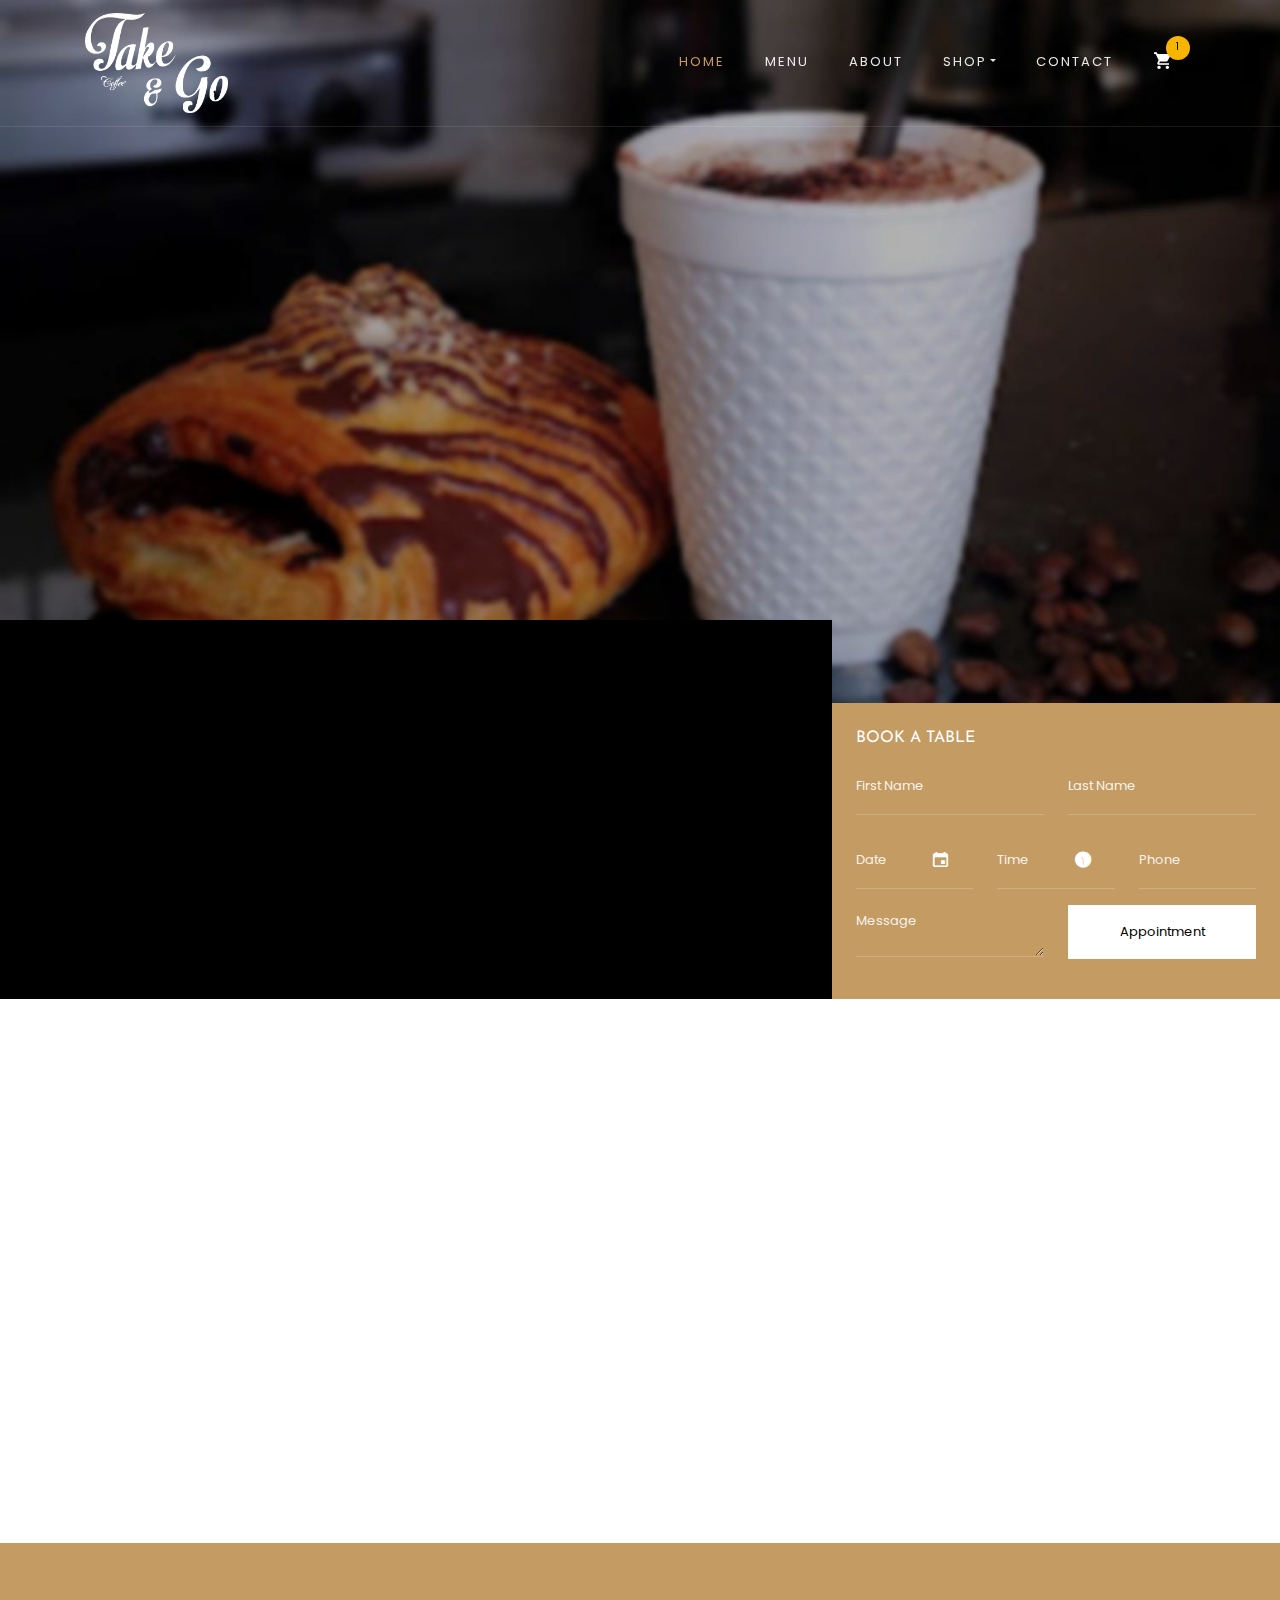
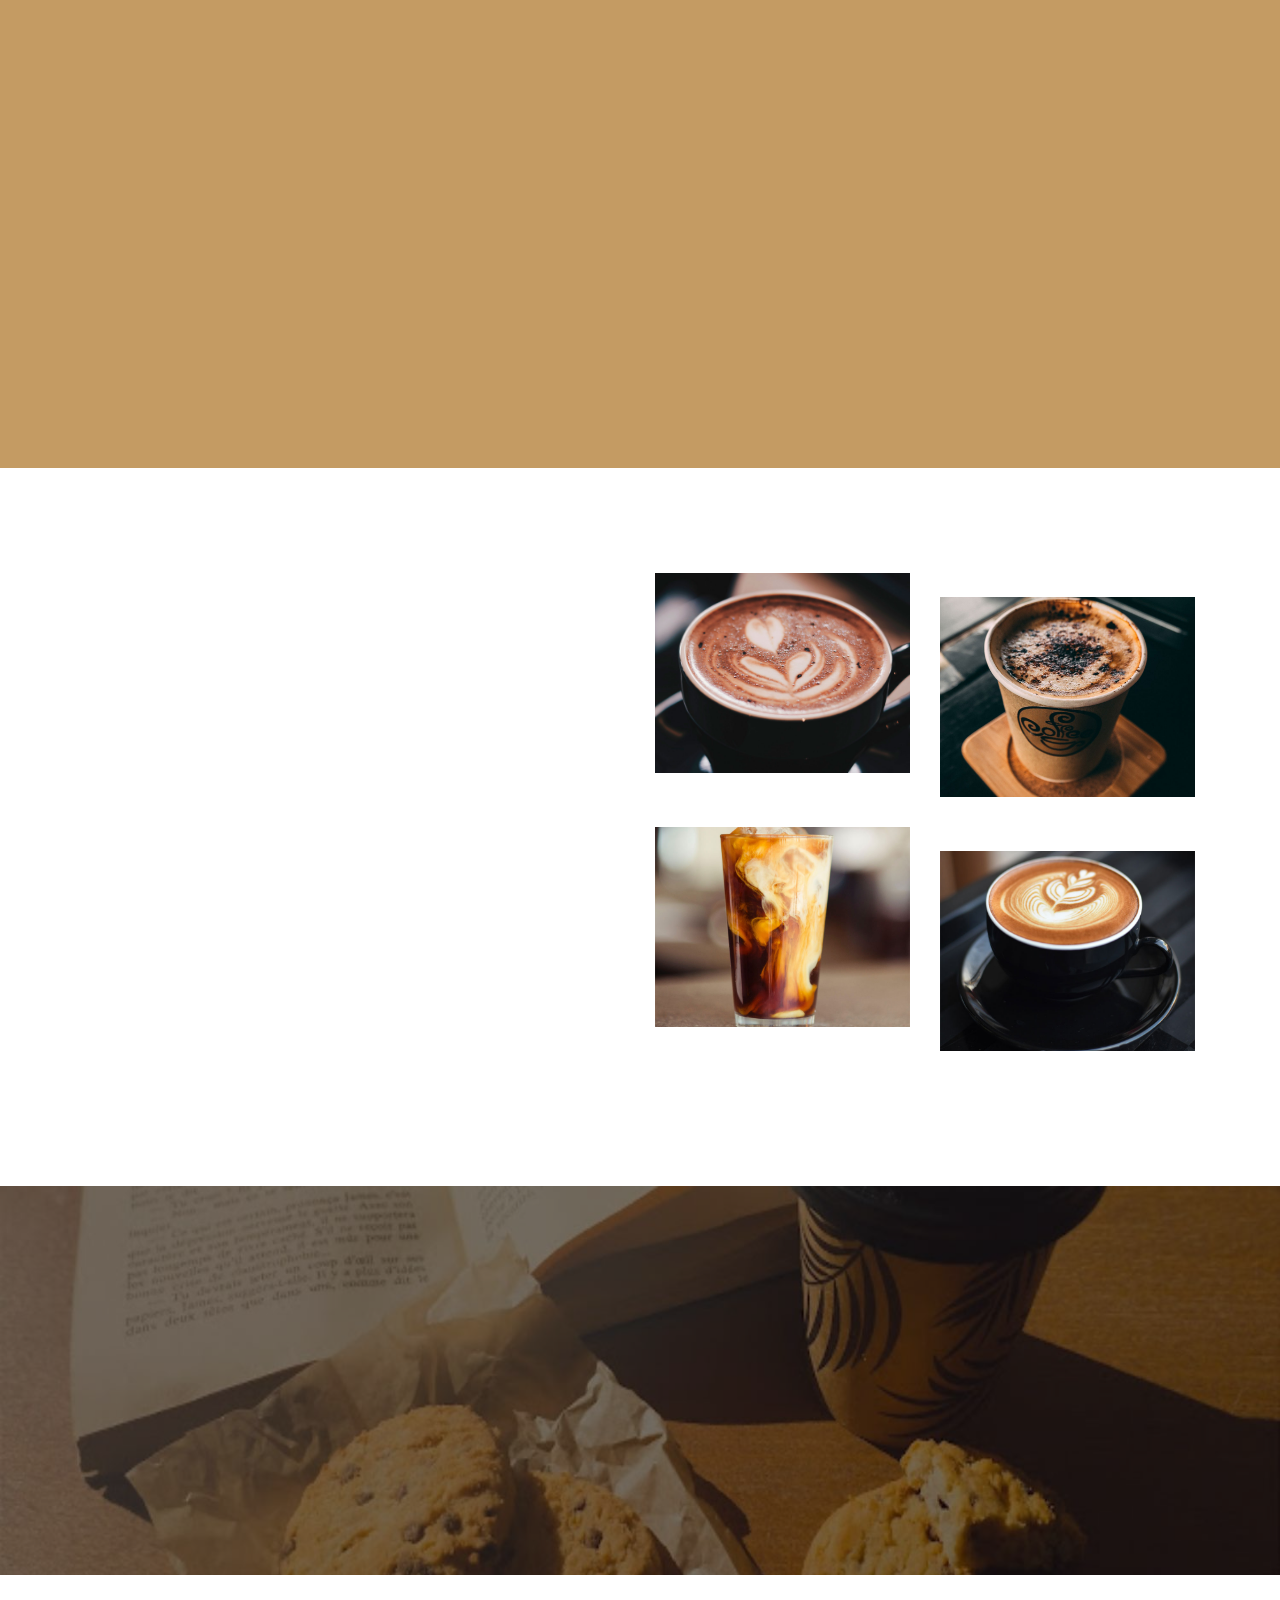
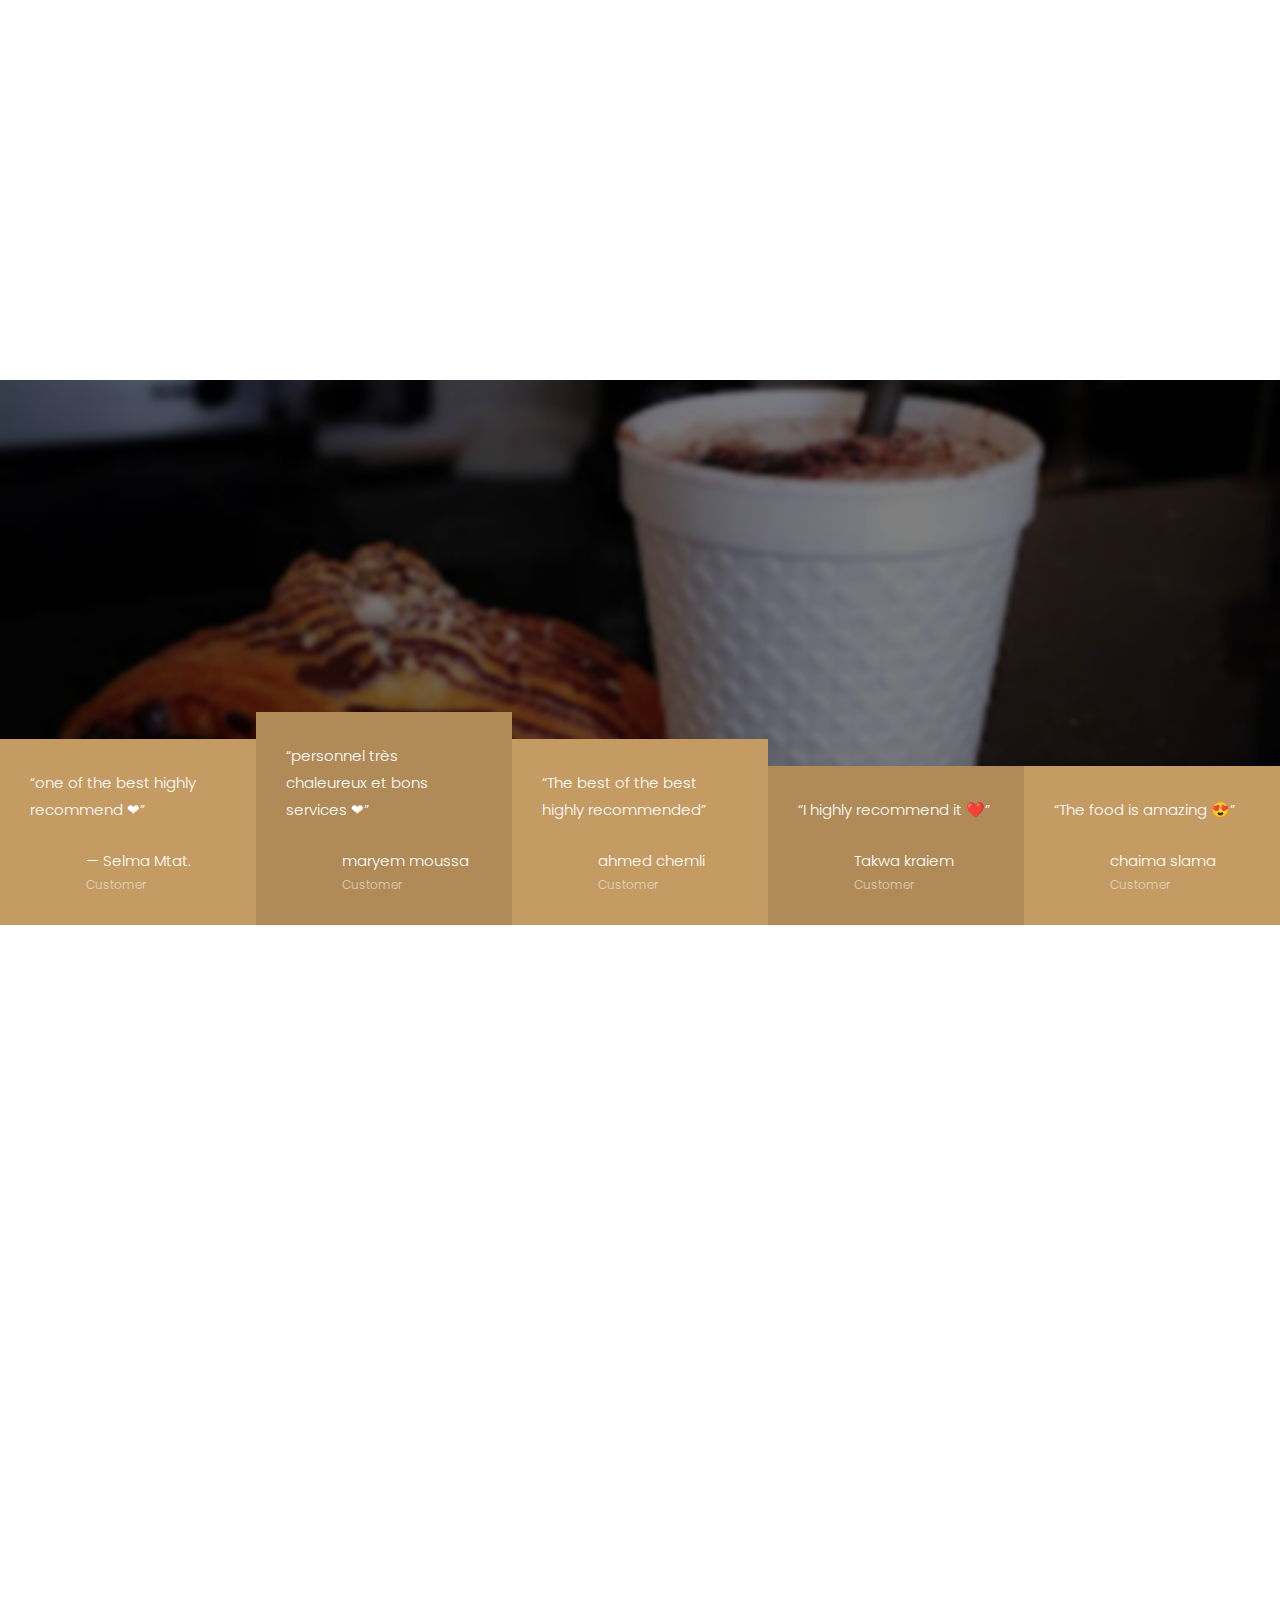
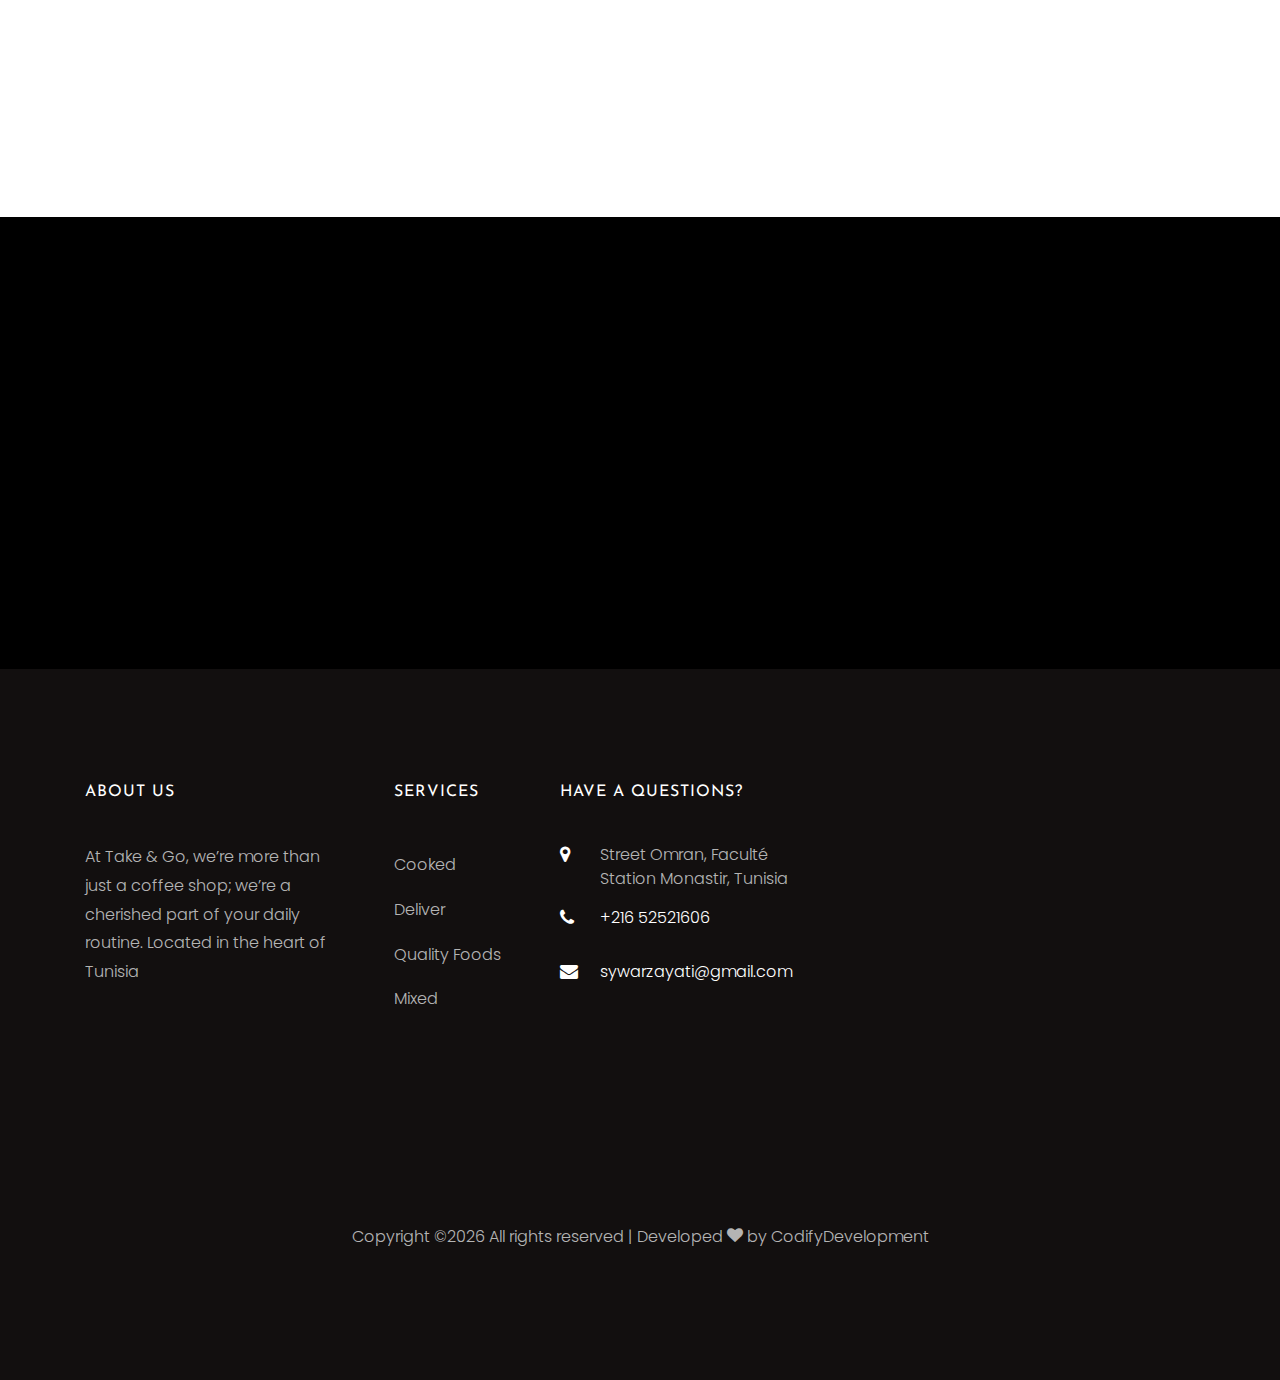
==== commit 200f36e3: "Update index.html" ====
--- a/index.html
+++ b/index.html
@@ -4,7 +4,7 @@
     <title>Take & Go</title>
     <meta charset="utf-8">
     <meta name="viewport" content="width=device-width, initial-scale=1, shrink-to-fit=no">
-    
+	<link rel="icon" href="https://cdn.discordapp.com/attachments/1241896798763876473/1270393418211790938/favicon-32x32.png?ex=66b38991&is=66b23811&hm=5d6d84b24753f5d17551841bf741f6592ad193799361164f6ddcda337f4eda84&" type="image/svg+xml">
     <link href="https://fonts.googleapis.com/css?family=Poppins:300,400,500,600,700" rel="stylesheet">
     <link href="https://fonts.googleapis.com/css?family=Josefin+Sans:400,700" rel="stylesheet">
     <link href="https://fonts.googleapis.com/css?family=Great+Vibes" rel="stylesheet">
@@ -27,6 +27,8 @@
     <link rel="stylesheet" href="css/flaticon.css">
     <link rel="stylesheet" href="css/icomoon.css">
     <link rel="stylesheet" href="css/style.css">
+
+
   </head>
   <body>
   	<nav class="navbar navbar-expand-lg navbar-dark ftco_navbar bg-dark ftco-navbar-light" id="ftco-navbar">
@@ -182,20 +184,40 @@
     	</div>
     </section>
 
-    <section class="ftco-about d-md-flex">
-    	<div class="one-half img" style="background-image: url(images/about.jpg);"></div>
-    	<div class="one-half ftco-animate">
-    		<div class="overlap">
-	        <div class="heading-section ftco-animate ">
-	        	<span class="subheading">Discover</span>
-	          <h2 class="mb-4">Us</h2>
-	        </div>
-	        <div>
-	  				<p>At Take & Go, we believe that great coffee should be accessible and convenient. Our passion for quality and community drives us to source the best beans and serve them with a smile. Come in and experience our friendly atmosphere and exceptional brews.</p>
-	  			</div>
-  			</div>
-    	</div>
-    </section>
+	<section class="ftco-about d-md-flex">
+		<div class="one-half video">
+			<video autoplay loop muted playsinline class="video-background">
+				<source src="vids/SaveInsta.App - 2982063362097978993.mp4" type="video/mp4">
+				Your browser does not support the video tag.
+			</video>
+		</div>
+		<div class="one-half ftco-animate">
+			<div class="overlap">
+				<div class="heading-section ftco-animate">
+					<span class="subheading">Discover</span>
+					<h2 class="mb-4">Us</h2>
+				</div>
+				<div>
+					<p>Discover Us
+						At Take & Go, we believe great coffee should be accessible to everyone. Founded in [Year], our passion for quality and community drives us to serve exceptional coffee sourced from sustainable farms. Join us for a quick coffee on the go or a relaxing break in our welcoming space.</p>
+				</div>
+			</div>
+		</div>
+	</section>
+	
+	<style>
+		.video {
+			position: relative;
+			overflow: hidden;
+		}
+	
+		.video-background {
+			width: 100%;
+			height: auto;
+			object-fit: cover;
+		}
+	</style>
+	
 
     <section class="ftco-section ftco-services">
     	<div class="container">
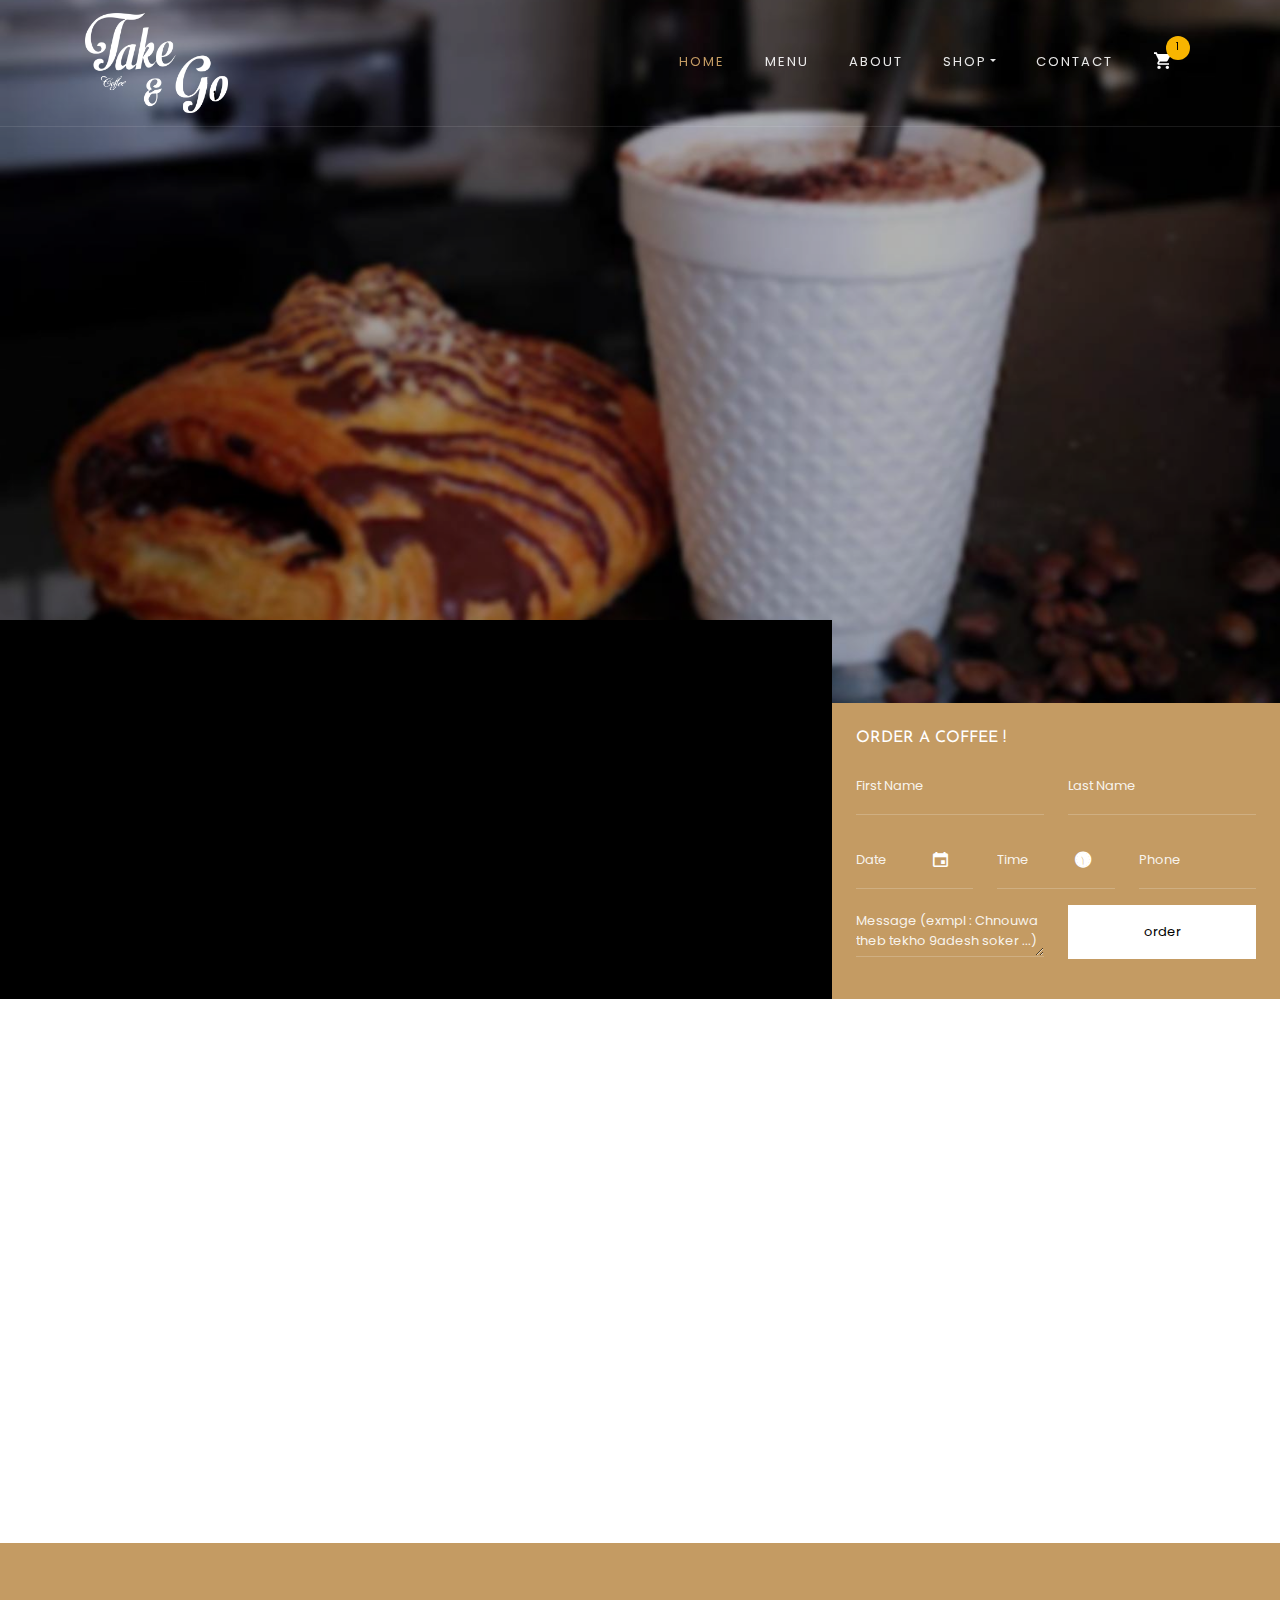
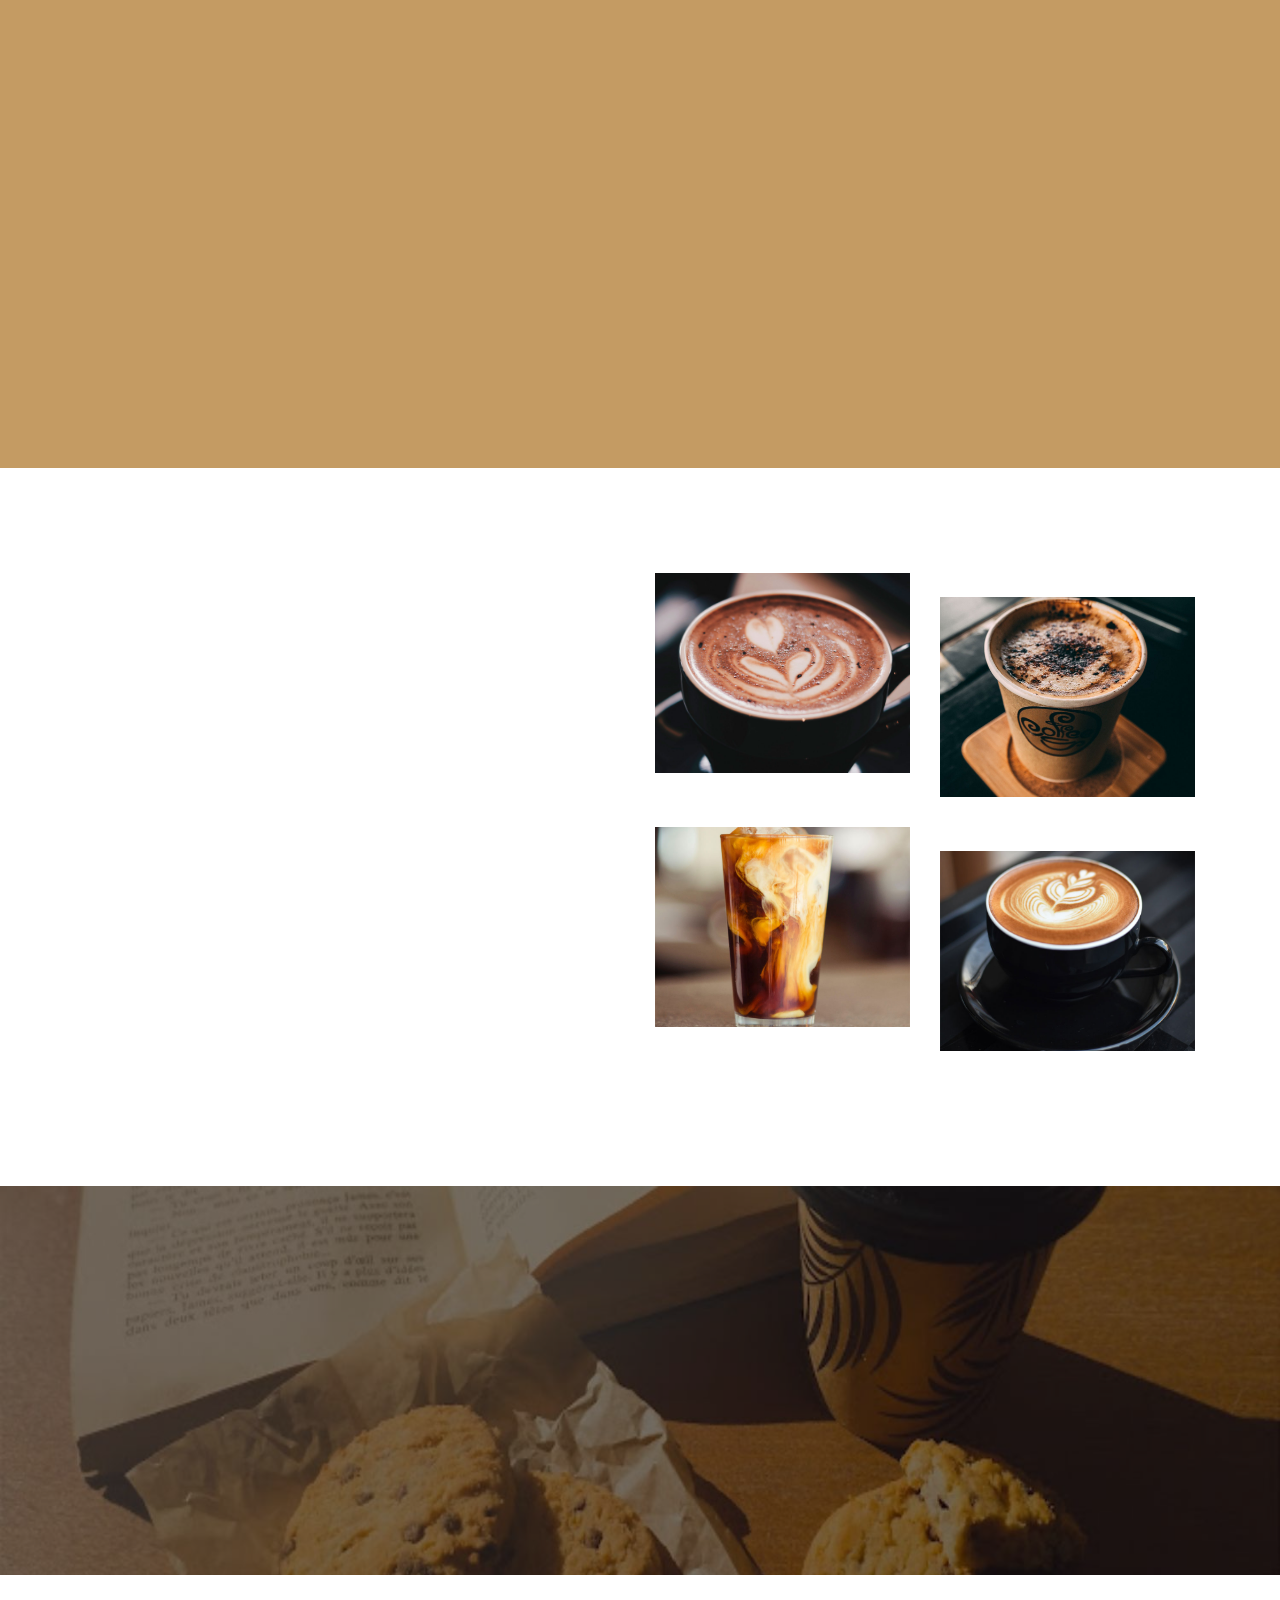
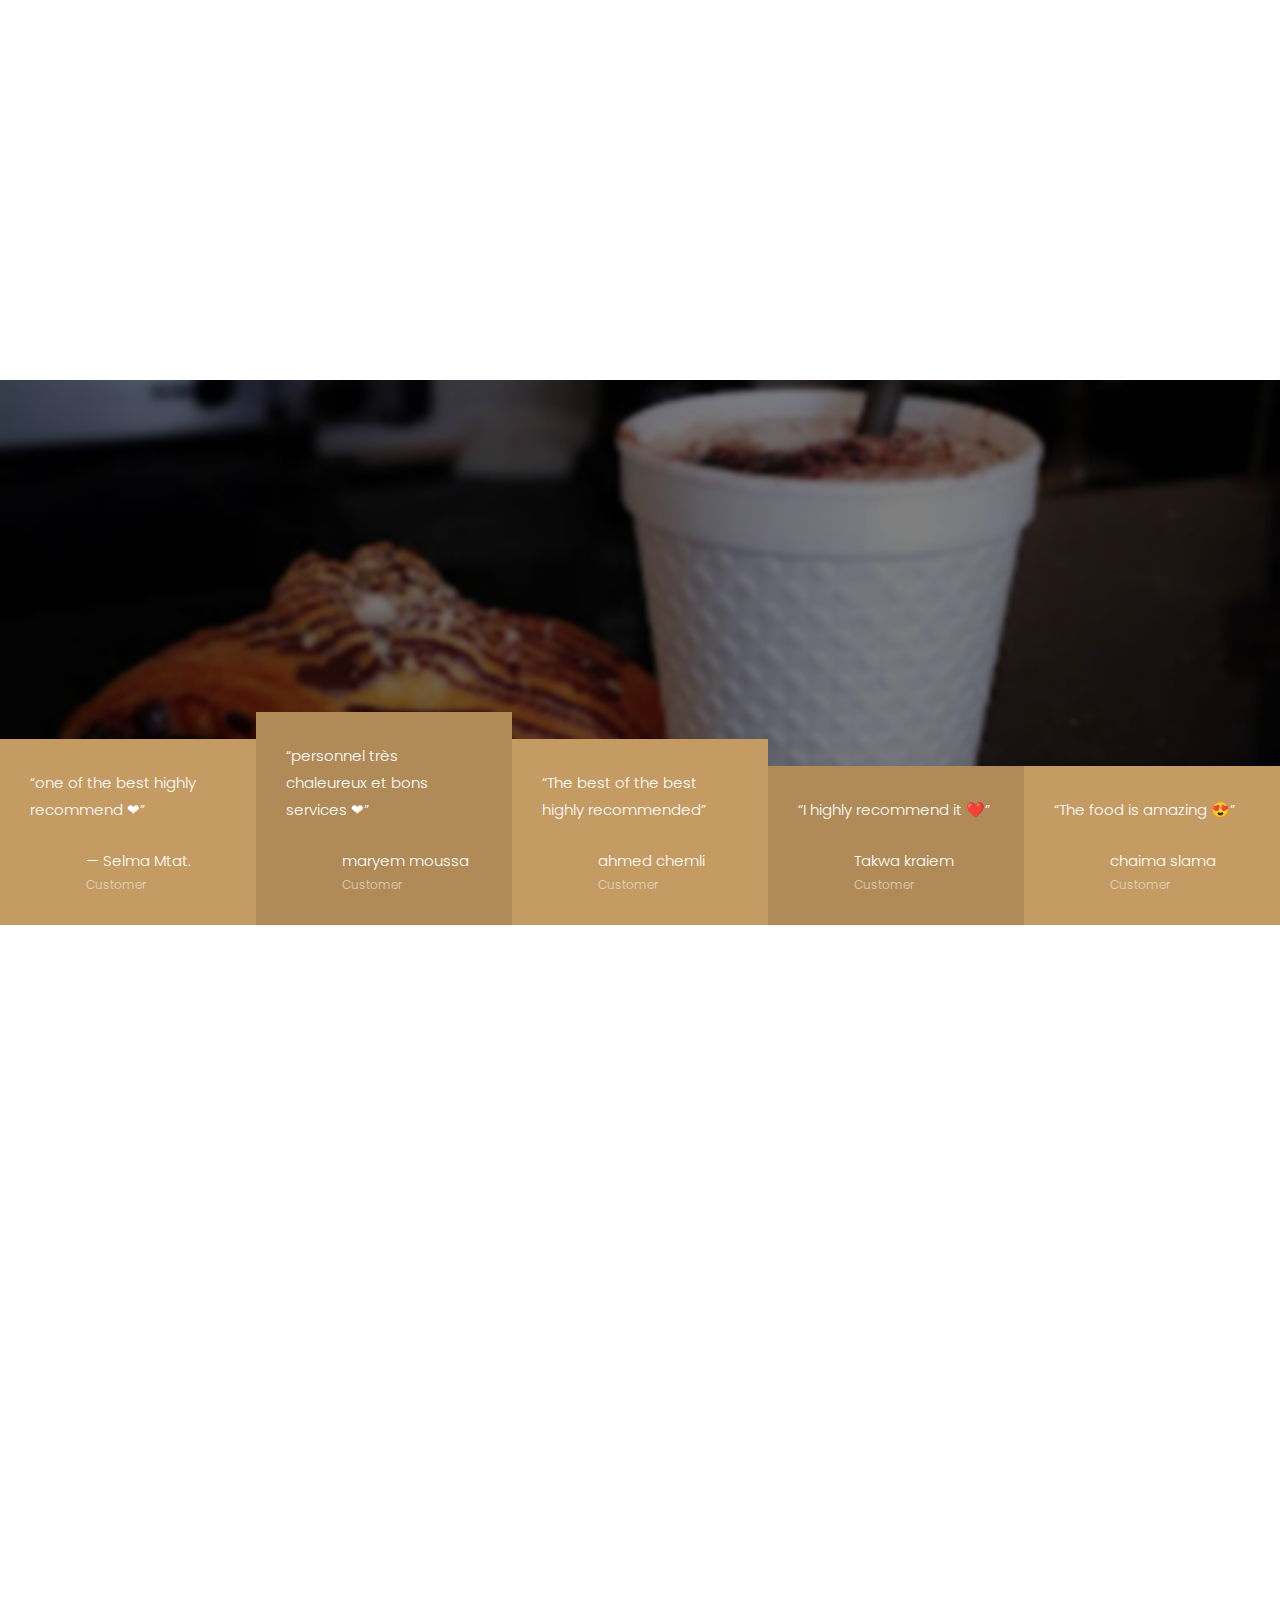
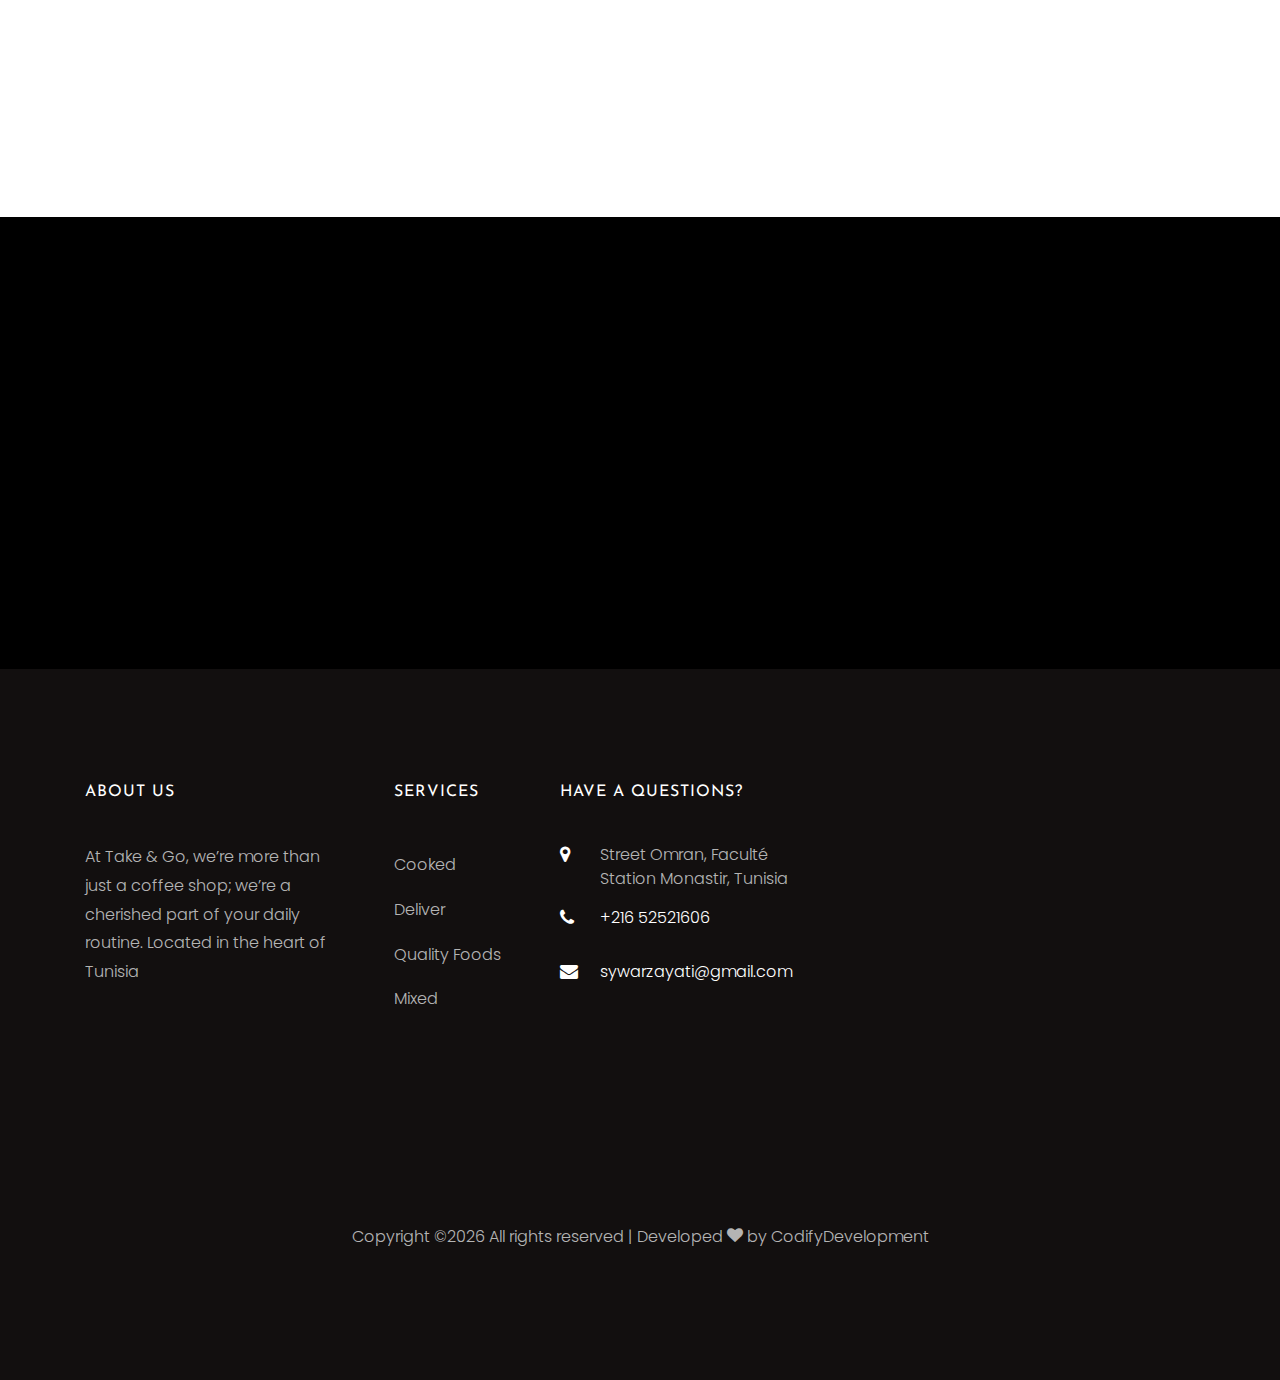
==== commit b609bb4c: "Update index.html" ====
--- a/index.html
+++ b/index.html
@@ -58,61 +58,51 @@
 	  </nav>
     <!-- END nav -->
 
-    <section class="home-slider owl-carousel">
-      <div class="slider-item" style="background-image: url(images/bg_1.jpg);">
-      	<div class="overlay"></div>
-        <div class="container">
-          <div class="row slider-text justify-content-center align-items-center" data-scrollax-parent="true">
-
-            <div class="col-md-8 col-sm-12 text-center ftco-animate">
-            	<span class="subheading">Welcome</span>
-              <h1 class="mb-4">The Best Coffee Testing Experience</h1>
-              <p class="mb-4 mb-md-5">Welcome to Take & Go!
-
-</p>
-              <p><a href="#" class="btn btn-primary p-3 px-xl-4 py-xl-3">Order Now</a> <a href="/menu.html" class="btn btn-white btn-outline-white p-3 px-xl-4 py-xl-3">View Menu</a></p>
-            </div>
-
-          </div>
-        </div>
-      </div>
-
-      <div class="slider-item" style="background-image: url(images/bg_2.jpg);">
-      	<div class="overlay"></div>
-        <div class="container">
-          <div class="row slider-text justify-content-center align-items-center" data-scrollax-parent="true">
-
-            <div class="col-md-8 col-sm-12 text-center ftco-animate">
-            	<span class="subheading">Welcome</span>
-              <h1 class="mb-4">Amazing Taste &amp; Beautiful Place</h1>
-              <p class="mb-4 mb-md-5">Welcome to Take & Go!
-
-</p>
-<p><a href="#" class="btn btn-primary p-3 px-xl-4 py-xl-3">Order Now</a> <a href="/menu.html" class="btn btn-white btn-outline-white p-3 px-xl-4 py-xl-3">View Menu</a></p>
-</div>
-
-          </div>
-        </div>
-      </div>
-
-      <div class="slider-item" style="background-image: url(images/bg_3.jpg);">
-      	<div class="overlay"></div>
-        <div class="container">
-          <div class="row slider-text justify-content-center align-items-center" data-scrollax-parent="true">
-
-            <div class="col-md-8 col-sm-12 text-center ftco-animate">
-            	<span class="subheading">Welcome</span>
-              <h1 class="mb-4">Creamy Hot and Ready to Serve</h1>
-              <p class="mb-4 mb-md-5">Welcome to Take & Go!
-
-</p>
-<p><a href="#" class="btn btn-primary p-3 px-xl-4 py-xl-3">Order Now</a> <a href="/menu.html" class="btn btn-white btn-outline-white p-3 px-xl-4 py-xl-3">View Menu</a></p>
-</div>
-
-          </div>
-        </div>
-      </div>
-    </section>
+	<section class="home-slider owl-carousel">
+		<div class="slider-item" style="background-image: url(images/bg_1.jpg);">
+		  <div class="overlay"></div>
+		  <div class="container">
+			<div class="row slider-text justify-content-center align-items-center" data-scrollax-parent="true">
+			  <div class="col-md-8 col-sm-12 text-center ftco-animate">
+				<span class="subheading">Welcome</span>
+				<h1 class="mb-4">You can PRE order your coffee now.</h1>
+				<h1 class="mb-4">THEN TAKE IT & GO OR STAY :)</h1>
+				<p class="mb-4 mb-md-5">Welcome to Take & Go!</p>
+				<p><a href="#" class="btn btn-primary p-3 px-xl-4 py-xl-3">Order Now</a> <a href="/menu.html" class="btn btn-white btn-outline-white p-3 px-xl-4 py-xl-3">View Menu</a></p>
+			  </div>
+			</div>
+		  </div>
+		</div>
+	  
+		<div class="slider-item" style="background-image: url(images/bg_2.jpg);">
+		  <div class="overlay"></div>
+		  <div class="container">
+			<div class="row slider-text justify-content-center align-items-center" data-scrollax-parent="true">
+			  <div class="col-md-8 col-sm-12 text-center ftco-animate">
+				<span class="subheading">Welcome</span>
+				<h1 class="mb-4">Amazing Taste &amp; Beautiful Place</h1>
+				<p class="mb-4 mb-md-5">Welcome to Take & Go!</p>
+				<p><a href="#" class="btn btn-primary p-3 px-xl-4 py-xl-3">Order Now</a> <a href="/menu.html" class="btn btn-white btn-outline-white p-3 px-xl-4 py-xl-3">View Menu</a></p>
+			  </div>
+			</div>
+		  </div>
+		</div>
+	  
+		<div class="slider-item" style="background-image: url(images/bg_3.jpg);">
+		  <div class="overlay"></div>
+		  <div class="container">
+			<div class="row slider-text justify-content-center align-items-center" data-scrollax-parent="true">
+			  <div class="col-md-8 col-sm-12 text-center ftco-animate">
+				<span class="subheading">Welcome</span>
+				<h1 class="mb-4">Creamy Hot and Ready to Serve</h1>
+				<p class="mb-4 mb-md-5">Welcome to Take & Go!</p>
+				<p><a href="#" class="btn btn-primary p-3 px-xl-4 py-xl-3">Order Now</a> <a href="/menu.html" class="btn btn-white btn-outline-white p-3 px-xl-4 py-xl-3">View Menu</a></p>
+			  </div>
+			</div>
+		  </div>
+		</div>
+	  </section>
+	  
 
     <section class="ftco-intro">
     	<div class="container-wrap">
@@ -143,7 +133,7 @@
 	    			</div>
 	    		</div>
 	    		<div class="book p-4">
-	    			<h3>Book a Table</h3>
+	    			<h3>Order A Coffee !</h3>
 	    			<form action="#" class="appointment-form">
 	    				<div class="d-md-flex">
 		    				<div class="form-group">
@@ -172,10 +162,10 @@
 	    				</div>
 	    				<div class="d-md-flex">
 	    					<div class="form-group">
-		              <textarea name="" id="" cols="30" rows="2" class="form-control" placeholder="Message"></textarea>
+		              <textarea name="" id="" cols="30" rows="2" class="form-control" placeholder="Message (exmpl : Chnouwa theb tekho 9adesh soker ...)"></textarea>
 		            </div>
 		            <div class="form-group ml-md-4">
-		              <input type="submit" value="Appointment" class="btn btn-white py-3 px-4">
+		              <input type="submit" value="order" class="btn btn-white py-3 px-4">
 		            </div>
 	    				</div>
 	    			</form>
@@ -349,21 +339,21 @@
     	<div class="container-wrap">
     		<div class="row no-gutters">
 					<div class="col-md-3 ftco-animate">
-						<a href="gallery.html" class="gallery img d-flex align-items-center" style="background-image: url(images/gallery-1.jpg);">
+						<a href="images\gallery-1.jpg" class="gallery img d-flex align-items-center" style="background-image: url(images/gallery-1.jpg);">
 							<div class="icon mb-4 d-flex align-items-center justify-content-center">
     						<span class="icon-search"></span>
     					</div>
 						</a>
 					</div>
 					<div class="col-md-3 ftco-animate">
-						<a href="gallery.html" class="gallery img d-flex align-items-center" style="background-image: url(images/gallery-2.jpg);">
+						<a href="images\gallery-2.jpg" class="gallery img d-flex align-items-center" style="background-image: url(images/gallery-2.jpg);">
 							<div class="icon mb-4 d-flex align-items-center justify-content-center">
     						<span class="icon-search"></span>
     					</div>
 						</a>
 					</div>
 					<div class="col-md-3 ftco-animate">
-						<a href="gallery.html" class="gallery img d-flex align-items-center" style="background-image: url(images/gallery-3.jpg);">
+						<a href="images\gallery-3.jpg" class="gallery img d-flex align-items-center" style="background-image: url(images/gallery-3.jpg);">
 							<div class="icon mb-4 d-flex align-items-center justify-content-center">
     						<span class="icon-search"></span>
     					</div>
